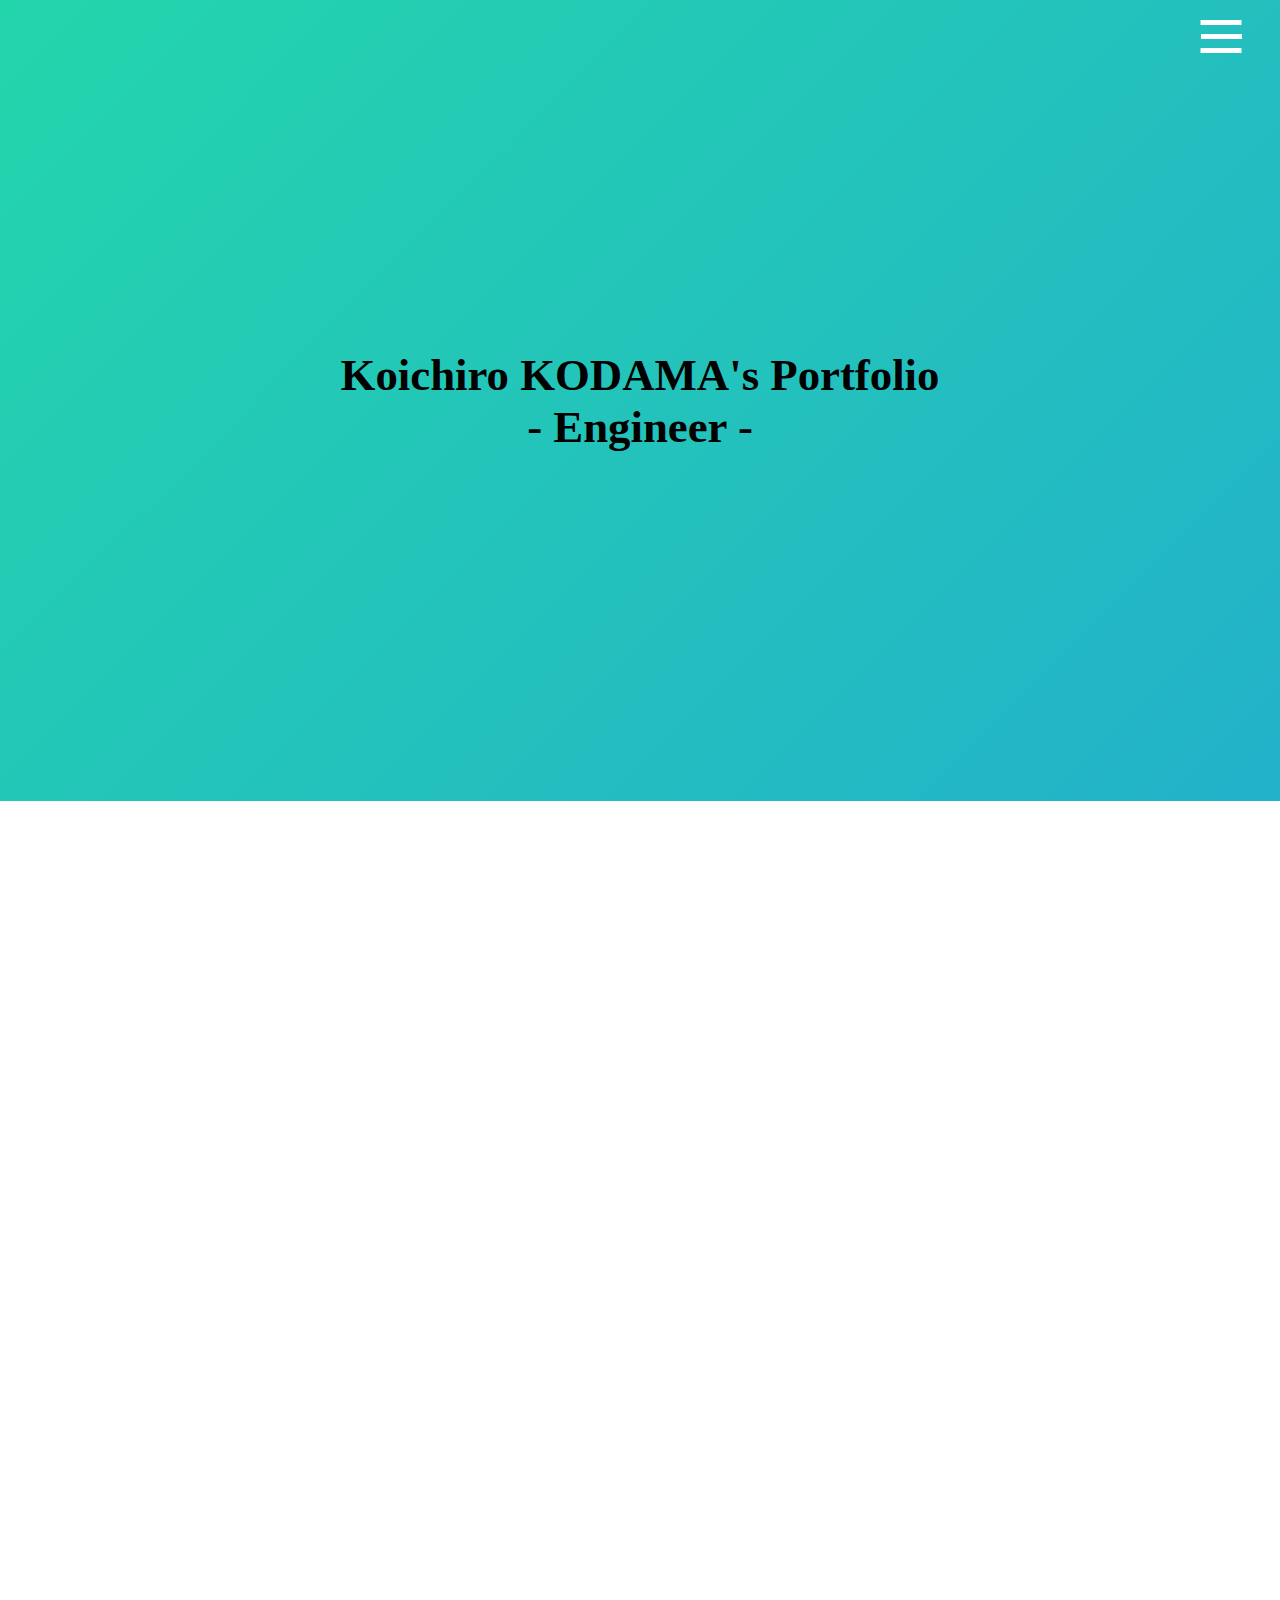
==== index.html @ f8ecda45 "Update index.html" ====
<!DOCTYPE html>
<html lang="ja">
<head>
    <meta charset="utf-8">
    <title>Portfolio</title>
    <meta name="viewport" content="width=device-width, initial-scale=1">
    <link rel="stylesheet" href="css/style.css">
</head>
<body>
    <!-- ドロワーメニュー -->
    <content>
        <input id="bar" class="bar" type="checkbox"/>
        <label class="bar" for="bar">
            <i></i>
        </label>
        <section class="drawer-list">
            <ul>
                <li><a href="#about" class="menu">About Me</a></li>
                <li><a href="#service" class="menu">Service</a></li>
                <li><a href="#works" class="menu">Works</a></li>
                <li><a href="#contact" class="menu">Contact</a></li>
            </ul>
        </section>
    </content>
    <!-- トップ -->
    <div class="top">
        <h1>
            Koichiro KODAMA's Portfolio<br>
            - Engineer -
        </h1>
    </div>
    <!-- 経歴 -->
    <div class="about" id="about">
        <section class="title">
            <i class="fas fa-user"></i> <a class="underline1">ABOUT ME</a>
        </section>
        <section class="me fadein">
            <img src="img/Me.png" alt="私の画像">
        </section>
        <section class="sub_title fadein">
            <p><i class="fab fa-apple"></i> INTRODUCTION</p>
        </section>
        <section class="explation container fadein">
            <p>
                初めまして。<span class="bold">児玉光一朗</span>と申します。<br><br>
                現在フロントエンドを中心に、Webサイト制作を行なっております。<br><br>
                「<span class="red">質</span>」と「<span class="red">スピード</span>」を重視することで、期待以上のものを提供させていただきます。<br><br>
                また、クライアント様に寄り添った<span class="red">丁寧なコミュニケーション</span>を常に心がけ、
                <span class="red">最後まで責任を持って</span>、仕事に取り組ませていただきます。
            </p>
        </section>
        <div class="sub_title fadein">
            <p><i class="fas fa-graduation-cap"></i> EDUCATIONS</p>
        </div>
        <div class="explation container fadein">
            <p>
                1999年：愛知県名古屋市出身<br><br>
                2018年：三重県立桑名工業高等学校を卒業<br><br>
                2019年：産業能率大学情報マネジメント学部現代マネジメント学科入学<br><br>
                現在同大学同学科第三学年在学中<br><br>
                プログラミングスクールTechAcademyの「フロントエンドコース」「Webマーケティングコース」「Webアプリケーションコース」「Wordpressコース」「Pythonコース」を2ヶ月で修了
            </p>
        </div>
    </div>
    <!-- スキル -->
    <div class="skills" id="skills">
        <div class="title">
            <i class="fas fa-cog"></i> <a class="underline2">SKILLS</a>
        </div>
        <div class="skill-session container fadein">
            <div class="skill">
                <img src="img/html.png" alt="html">
                <p>Level: ★★★★★</p>
            </div>
            <div class="skill">
                <img src="img/css.jpg" alt="css">
                <p>Level: ★★★★☆</p>
            </div>
            <div class="skill">
                <img src="img/Javascript.jpg" alt="Javascript">
                <p>Level: ★★★★☆</p>
            </div>
            <div class="skill">
                <img src="img/Wordpress.jpg" alt="Wordpress">
                <p>Level: ★★★★☆</p>
            </div>
            <div class="skill">
                <img src="https://cdn.worldvectorlogo.com/logos/php.svg" alt="PHP">
                <p>Level: ★★★☆☆</p>
            </div>
            <div class="skill">
                <img src="img/MySQL.jpg" alt="MySQL">
                <p>Level: ★★★☆☆</p>
            </div>
        </div>
    </div>
    <!-- サービス -->
    <div class="service-cover" id="service">
        <div class="title">
            <i class="fas fa-globe-americas"></i> <a class="underline3">SERVICE</a>
        </div>
        <div class="services container">
            <div class="service fadein">
                <div class="service-photo"><img src="img/cording.jpg" alt="cording"></div>
                <section class="service_title">コーディング</section>
                <div class="service-explain">
                    <p>
                        LPやコーポレートサイト、ブログなど、 目的に応じた適切なコーディングを行います(レスポンシブ対応可)。
                        また、軽微なコードの修正などにも対応しています。<br><br>
                        【料金目安】<br>
                        コード修正: ¥10,000~/1p<br>
                        LP制作: ¥20,000~/1p<br>
                    </p>
                </div>
            </div>
            <div class="service fadein">
                <div class="service-photo"><img src="img/pencil.jpg" alt="Webdesign"></div>
                <section class="service_title">Webデザイン</section>
                <div class="service-explain">
                    <p>
                        ヒアリングにより、ご要望に沿ったデザインを的確に把握し作成致します。 ユーザーインターフェースを重要視した設計を行い、
                        ご期待を超える提案を提供します。<br><br>
                        【料金目安】<br>
                        LP制作: ¥30,000~/1p<br>
                        コーポレートサイト (10p以下): ¥80,000~<br>
                    </p>
                </div>
            </div>
            <div class="service fadein">
                <div class="service-photo"><img src="img/wordpress..jpg" alt="wordpress"></div>
                <section class="service_title">WordPress</section>
                <div class="service-explain">
                    <p>
                        コーポレートサイトや個人ブログ、およびウェブマガジンなどのWordPressサイトの構築や既存サイトのWordPress移行、コードの修正に対応しております。<br><br>
                        【料金目安】<br>
                        Wordpress移行: ¥100,000~<br>
                        Wordpress制作: ¥200,000~<br>
                    </p>
                </div>
            </div>
        </div>
        <div class="estimate">※正式なお見積もりは、別途ご相談させていただきます。</div>
    </div>
    <!-- 作品 -->
    <div class="works" id="works">
        <div class="title">
            <i class="fab fa-elementor"></i> <a class="underline4">WORKS</a>
        </div>
        <div class="collection container">
            <a href="https://latorll.github.io/main_portfolio/" class="fadein">
                <section class="portfolio">
                    <img src="https://i.gyazo.com/7d1045cc5b7093d572d85fe8ade72440.png" alt="portfolio" />
                    <div class="mask1"></div>
                    <div class="mask2"></div>
                    <div class="caption">
                        <p>【Category】オリジナル作品<br><br>
                            【Title】Koichiro Kodama's Portfolio<br><br>
                            【Skill】HTML / CSS / jQuery<br><br>
                            【Detail】私のことをよく知ってもらうためのサイトです。
                        </p>
                    </div>
                </section>
            </a>
            <a href="https://latorll.github.io/gokurakutei/" class="fadein">
                <section class="portfolio">
                    <img src="https://i.gyazo.com/6a8fddf14fd7e0289e4a46379a72a610.jpg" alt="極楽亭"/>
                    <div class="mask1"></div>
                    <div class="mask2"></div>
                    <div class="caption">
                        <p>【Category】オリジナル作品<br><br>
                            【Title】極楽亭<br><br>
                            【Skill】HTML / CSS / jQuery<br><br>
                            【Detail】京都の旅館です
                        </p>
                    </div>
                </section>
            </a>
        </div>
    </div>
    <!-- お問い合わせ -->
    <div class="contact" id="contact">
        <div class="title">
            <i class="fas fa-mail-bulk"></i> <a class="underline5">CONTACT</a>
        </div>
        <p class="depend">
            ご依頼（ご相談）はメールよりお願い致します
        </p>
        <a href="mailto:latorll7755@icloud.com" class="mail"><i class="fas fa-envelope"></i></a>
        <footer>
            <small>Copyright &copy; 2021 Koichiro Kodama's Protfolio All Rights Reserved.</small>
        </footer>
    </div>
    <script src="https://code.jquery.com/jquery-3.3.1.min.js"></script>
    <script defer src="https://use.fontawesome.com/releases/v5.7.2/js/all.js"></script>
    <script src="js/main.js"></script>
</body>
</html>
---- css/style.css ----
* {
  margin: 0;
  -webkit-box-sizing: border-box;
  box-sizing: border-box;
  font-family: "Times New Roman", "YuMincho", "Hiragino Mincho ProN", "Yu Mincho", "MS PMincho", serif;
  color: #fff;
}

img {
  width: 100%;
}

.title {
  font-size: 2.3rem;
  padding-top: 55px;
  padding-bottom: 9px;
}

.title a {
  position: relative;
  display: inline-block;
  text-decoration: none;
}

.title a:after {
  position: absolute;
  bottom: 0px;
  left: 0;
  content: '';
  width: 100%;
  height: 2px;
  background: #000;
  -webkit-transform: scale(0, 1);
  transform: scale(0, 1);
  -webkit-transform-origin: center top;
  transform-origin: center top;
  -webkit-transition: -webkit-transform .3s;
  transition: -webkit-transform .3s;
  transition: transform .3s;
  transition: transform .3s, -webkit-transform .3s;
}

.title a:hover::after {
  -webkit-transform: scale(1, 1);
  transform: scale(1, 1);
}

.fadein {
  opacity: 0;
  -webkit-transition-duration: 1000ms;
  transition-duration: 1000ms;
  -webkit-transition-property: opacity, -webkit-transform;
  transition-property: opacity, -webkit-transform;
  transition-property: opacity, transform;
  transition-property: opacity, transform, -webkit-transform;
  -webkit-transform: translate(0, 50px);
  transform: translate(0, 50px);
}

.scroll-in {
  opacity: 1;
  -webkit-transform: translate(0, 0);
  transform: translate(0, 0);
}

.blur {
  -webkit-filter: blur(7px);
  filter: blur(7px);
}

.drawer-list {
  position: fixed;
  right: 0;
  top: 0;
  height: 100vh;
  width: 100%;
  -webkit-transform: translate(100%);
          transform: translate(100%);
  z-index: 3;
  display: -webkit-box;
  display: -ms-flexbox;
  display: flex;
  -webkit-box-pack: center;
      -ms-flex-pack: center;
          justify-content: center;
  -webkit-box-align: center;
      -ms-flex-align: center;
          align-items: center;
}

.drawer-list li {
  list-style: none;
  white-space: nowrap;
  -webkit-transform: translatex(100vw);
          transform: translatex(100vw);
}

.drawer-list li a {
  text-decoration: none;
  color: #fff;
  text-align: center;
  width: 223px;
  margin-left: auto;
  margin-right: auto;
  display: block;
  padding: 2rem;
  font-size: 2.7rem;
  position: relative;
}

.drawer-list li a:after {
  position: absolute;
  bottom: 29px;
  left: 19px;
  content: '';
  width: 100%;
  height: 2px;
  background: #000;
  -webkit-transform: scale(0, 2.5);
  transform: scale(0, 2.5);
  -webkit-transition: -webkit-transform 0.3s;
  transition: -webkit-transform 0.3s;
  transition: transform 0.3s;
  transition: transform 0.3s, -webkit-transform 0.3s;
}

.menu:hover::after {
  -webkit-transform: scale(0.9, 1.48);
  transform: scale(0.9, 1.48);
}

input.bar {
  display: none;
}

input.bar:checked ~ .drawer-list {
  -webkit-transform: translatex(0);
  transform: translatex(0);
}

input.bar:checked ~ .drawer-list li {
  -webkit-transform: translatex(0);
  transform: translatex(0);
}

input.bar:checked ~ .drawer-list li:nth-child(1) {
  -webkit-transition: -webkit-transform 1s 0.08s cubic-bezier(0.29, 1.4, 0.44, 0.96);
  transition: -webkit-transform 1s 0.08s cubic-bezier(0.29, 1.4, 0.44, 0.96);
  transition: transform 1s 0.08s cubic-bezier(0.29, 1.4, 0.44, 0.96);
  transition: transform 1s 0.08s cubic-bezier(0.29, 1.4, 0.44, 0.96), -webkit-transform 1s 0.08s cubic-bezier(0.29, 1.4, 0.44, 0.96);
}

input.bar:checked ~ .drawer-list li:nth-child(2) {
  -webkit-transition: -webkit-transform 1s 0.16s cubic-bezier(0.29, 1.4, 0.44, 0.96);
  transition: -webkit-transform 1s 0.16s cubic-bezier(0.29, 1.4, 0.44, 0.96);
  transition: transform 1s 0.16s cubic-bezier(0.29, 1.4, 0.44, 0.96);
  transition: transform 1s 0.16s cubic-bezier(0.29, 1.4, 0.44, 0.96), -webkit-transform 1s 0.16s cubic-bezier(0.29, 1.4, 0.44, 0.96);
}

input.bar:checked ~ .drawer-list li:nth-child(3) {
  -webkit-transition: -webkit-transform 1s 0.24s cubic-bezier(0.29, 1.4, 0.44, 0.96);
  transition: -webkit-transform 1s 0.24s cubic-bezier(0.29, 1.4, 0.44, 0.96);
  transition: transform 1s 0.24s cubic-bezier(0.29, 1.4, 0.44, 0.96);
  transition: transform 1s 0.24s cubic-bezier(0.29, 1.4, 0.44, 0.96), -webkit-transform 1s 0.24s cubic-bezier(0.29, 1.4, 0.44, 0.96);
}

input.bar:checked ~ .drawer-list li:nth-child(4) {
  -webkit-transition: -webkit-transform 1s 0.32s cubic-bezier(0.29, 1.4, 0.44, 0.96);
  transition: -webkit-transform 1s 0.32s cubic-bezier(0.29, 1.4, 0.44, 0.96);
  transition: transform 1s 0.32s cubic-bezier(0.29, 1.4, 0.44, 0.96);
  transition: transform 1s 0.32s cubic-bezier(0.29, 1.4, 0.44, 0.96), -webkit-transform 1s 0.32s cubic-bezier(0.29, 1.4, 0.44, 0.96);
}

input.bar:checked ~ label > i {
  background-color: transparent;
}

input.bar:checked ~ label > i:before {
  -webkit-transform: translate(-50%, -50%) rotate(45deg);
  transform: translate(-50%, -50%) rotate(45deg);
}

input.bar:checked ~ label > i:after {
  -webkit-transform: translate(-50%, -50%) rotate(-45deg);
  transform: translate(-50%, -50%) rotate(-45deg);
}

label.bar {
  z-index: 4;
  position: relative;
  display: block;
  height: 28.3px;
  width: 41px;
  position: fixed;
  top: 20px;
  right: 3%;
}

label.bar:hover {
  cursor: pointer;
  opacity: 0.5;
}

label.bar i {
  position: absolute;
  width: 100%;
  top: 50%;
  height: 5px;
  background-color: #fff;
}

label.bar i:before {
  position: absolute;
  top: 0;
  width: 100%;
  height: 5px;
  left: 50%;
  background-color: #fff;
  content: "";
  -webkit-transition: -webkit-transform 0.35s;
  transition: -webkit-transform 0.35s;
  transition: transform 0.35s;
  transition: transform 0.35s, -webkit-transform 0.35s;
  -webkit-transform: translate(-50%, -14px);
  transform: translate(-50%, -14px);
}

label.bar i:after {
  position: absolute;
  width: 100%;
  height: 5px;
  left: 50%;
  background-color: #fff;
  content: "";
  -webkit-transition: -webkit-transform 0.35s;
  transition: -webkit-transform 0.35s;
  transition: transform 0.35s;
  transition: transform 0.35s, -webkit-transform 0.35s;
  -webkit-transform: translate(-50%, 14px);
  transform: translate(-50%, 14px);
}

.about {
  text-align: center;
  background-image: url(https://imatabi.jp/wp-content/uploads/2018/08/hosei.jpg);
  background-size: cover;
  padding-bottom: 85px;
}

.about .me {
  width: 23%;
  margin-right: 38.5%;
  margin-left: 38.5%;
  margin-top: 24px;
}

.about img {
  border-radius: 50%;
}

.about .sub_title {
  font-size: 22px;
  padding-top: 29px;
  margin-bottom: 15px;
}

.about .explation {
  width: 80%;
  margin: 0 auto;
  background-color: rgba(0, 0, 0, 0.5);
  border-radius: 10px;
  padding-top: 20px;
  padding-bottom: 20px;
  font-size: 1.26rem;
}

.about .explation p {
  width: 90%;
  opacity: 1;
  margin: 0 auto;
}

.about .explation p .bold {
  font-weight: bold;
}

.about .explation p .red {
  color: red;
}

.top {
  height: 801px;
  display: -webkit-box;
  display: -ms-flexbox;
  display: flex;
  -webkit-box-pack: center;
      -ms-flex-pack: center;
          justify-content: center;
  -webkit-box-align: center;
      -ms-flex-align: center;
          align-items: center;
  text-align: center;
  background: linear-gradient(-45deg, #ee7752, #e73c7e, #23a6d5, #23d5ab);
  background-size: 400% 400%;
  -webkit-animation: gradient 11s ease infinite;
  animation: gradient 11s ease infinite;
}

.top h1 {
  font-size: 3.5vw;
  font-family: "Hiragino Mincho ProN", serif;
  color: #000;
}

@-webkit-keyframes gradient {
  0% {
    background-position: 0% 50%;
  }
  50% {
    background-position: 100% 50%;
  }
  100% {
    background-position: 0% 50%;
  }
}

@keyframes gradient {
  0% {
    background-position: 0% 50%;
  }
  50% {
    background-position: 100% 50%;
  }
  100% {
    background-position: 0% 50%;
  }
}

.works {
  text-align: center;
  background-image: url(https://i.gzn.jp/img/2015/07/16/smartphone-distract/00_m.jpg);
  background-size: cover;
  padding-bottom: 52px;
  color: #fff;
}

.works .collection {
  margin-top: 80px;
  margin-left: auto;
  margin-right: auto;
  width: 66%;
}

@media print, screen and (min-width: 768px) {
  .works .collection {
    display: -webkit-box;
    display: -ms-flexbox;
    display: flex;
    -webkit-box-pack: justify;
    -ms-flex-pack: justify;
    justify-content: space-between;
    width: 85%;
  }
}

.works .collection a {
  display: block;
  width: 100%;
}

.works .collection a + a {
  margin-top: 52px;
}

@media print, screen and (min-width: 768px) {
  .works .collection a {
    width: 45%;
  }
  .works .collection a + a {
    margin-top: 0;
  }
}

.works .collection a .portfolio {
  overflow: hidden;
  position: relative;
}

.works .collection a .portfolio .image img {
  height: 30%;
}

.works .collection a .portfolio:hover .caption {
  display: -webkit-box;
  display: -ms-flexbox;
  display: flex;
  -webkit-box-pack: center;
  -ms-flex-pack: center;
  justify-content: center;
  -webkit-box-align: center;
  -ms-flex-align: center;
  align-items: center;
  visibility: visible;
}

.works .collection a .portfolio:hover .caption p {
  opacity: 1;
}

.works .collection a .portfolio:hover .mask1, .works .collection a .portfolio:hover .mask2 {
  width: 50%;
  height: 98.5%;
  position: absolute;
  top: 0;
  background-color: rgba(0, 0, 0, 0.5);
  -webkit-transition: all 0.4s ease;
  transition: all 0.4s ease;
}

.works .collection a .portfolio:hover .mask1 {
  left: 0px;
}

.works .collection a .portfolio:hover .mask2 {
  right: 0px;
}

.works .collection a .portfolio .mask1 {
  left: -50%;
}

.works .collection a .portfolio .mask2 {
  right: -50%;
}

.works .collection a .portfolio .caption {
  width: 100%;
  height: 100%;
  visibility: hidden;
  position: absolute;
  top: 0;
  left: 0;
  -webkit-transition: all 0.4s step-end;
  transition: all 0.4s step-end;
  font-size: 2.2vw;
}

@media print, screen and (min-width: 768px) {
  .works .collection a .portfolio .caption {
    font-size: 117%;
  }
}

.works .collection a .portfolio .caption p {
  color: #fff;
  opacity: 0;
}

.skills {
  text-align: center;
  padding-bottom: 99px;
  background-image: url(https://cdn-ak.f.st-hatena.com/images/fotolife/p/pcads_media/20210204/20210204114809.jpg);
  background-size: cover;
  color: #fff;
}

.skills .margin {
  width: 70px;
}

@media print, screen and (min-width: 768px) {
  .skills .margin {
    width: 200px;
  }
}

.skills .skill-session {
  display: -webkit-box;
  display: -ms-flexbox;
  display: flex;
  padding-top: 25px;
  font-size: 18px;
}

.skills .skill-session .skill-list {
  background-color: rgba(0, 0, 0, 0.5);
  padding-top: 52px;
  padding-bottom: 15px;
  border-radius: 15px;
  -webkit-box-flex: 1;
  -ms-flex: 1;
  flex: 1;
}

.skills .skill-session .skill-list .inner {
  display: -webkit-box;
  display: -ms-flexbox;
  display: flex;
  -ms-flex-wrap: wrap;
  flex-wrap: wrap;
  width: 71%;
  margin-left: auto;
  margin-right: auto;
}

@media print, screen and (min-width: 768px) {
  .skills .skill-session .skill-list .inner {
    width: 81%;
  }
}

.skills .skill-session .skill-list .inner .skill {
  margin-bottom: 25px;
  width: 38%;
}

.skills .skill-session .skill-list .inner .skill + .skill {
  margin-left: 24%;
}

.skills .skill-session .skill-list .inner .skill:nth-child(3) {
  margin-left: 0;
}

.skills .skill-session .skill-list .inner .skill:nth-child(5) {
  margin-left: 0;
}

@media print, screen and (min-width: 768px) {
  .skills .skill-session .skill-list .inner .skill {
    width: 24%;
  }
  .skills .skill-session .skill-list .inner .skill + .skill {
    margin-left: 14%;
  }
  .skills .skill-session .skill-list .inner .skill:nth-child(4) {
    margin-left: 0;
  }
}

.skills .skill-session .skill-list .inner .skill p {
  text-align: center;
}

.skills .skill-session .skill-list .inner .skill img {
  margin-bottom: 10px;
}

.skills .skill-session .skill-list .inner .skill img:hover {
  -webkit-box-shadow: 10px 10px 10px rgba(0, 0, 0, 0.5);
  box-shadow: 10px 10px 10px rgba(0, 0, 0, 0.5);
  -webkit-transform: translateY(-5px);
  transform: translateY(-5px);
  -webkit-transition-duration: 0.5s;
  transition-duration: 0.5s;
}

.service-cover {
  background-image: url(https://next.rikunabi.com/journal/wp-content/uploads/2018/03/20160302041704-2.jpg);
  background-size: cover;
  text-align: center;
  padding-bottom: 45px;
  color: #fff;
}

.service-cover .services {
  width: 90%;
  margin: 0 auto;
  margin-top: 15px;
}

@media print, screen and (min-width: 768px) {
  .service-cover .services {
    display: -webkit-box;
    display: -ms-flexbox;
    display: flex;
    -webkit-box-pack: justify;
    -ms-flex-pack: justify;
    justify-content: space-between;
  }
}

.service-cover .services .service {
  margin-bottom: 33px;
}

.service-cover .services .service:nth-child(3) .service-explain {
  position: relative;
  top: 9.7px;
}

@media print, screen and (min-width: 768px) {
  .service-cover .services .service {
    margin-bottom: 0;
    width: 33%;
  }
}

.service-cover .services .service .service-photo {
  margin: 0 auto;
  width: 32%;
}

@media print, screen and (min-width: 768px) {
  .service-cover .services .service .service-photo {
    width: 52%;
  }
}

.service-cover .services .service .service-photo img {
  border-radius: 50%;
}

.service-cover .services .service .service_title {
  margin-top: 24px;
  margin-bottom: 8px;
  font-size: 1.6rem;
}

.service-cover .service-explain {
  background-color: rgba(0, 0, 0, 0.5);
  border-radius: 10px;
  padding-top: 20px;
  padding-bottom: 20px;
  font-size: 18px;
}

.service-cover .service-explain p {
  margin: 0 auto;
  width: 95%;
}

.service-cover .estimate {
  padding-top: 45px;
  font-size: 18px;
}

.contact {
  background-image: url(https://www.knt.co.jp/holiday/images/zekkei_nature_mv.jpg);
  background-size: cover;
  text-align: center;
  color: #000;
}

.contact .depend {
  font-size: 20px;
}

.contact .mail {
  display: inline-block;
  font-size: 35px;
  padding: 5px 11px 5px 11px;
  border-radius: 2px;
  -webkit-transition: all .3s ease;
  transition: all .3s ease;
}

.contact .mail:hover {
  background-color: #e94408;
}

.contact footer {
  margin-top: 75px;
  text-align: center;
  padding: 15px;
}

.contact footer .copyright {
  color: #000;
}
/*# sourceMappingURL=style.css.map */
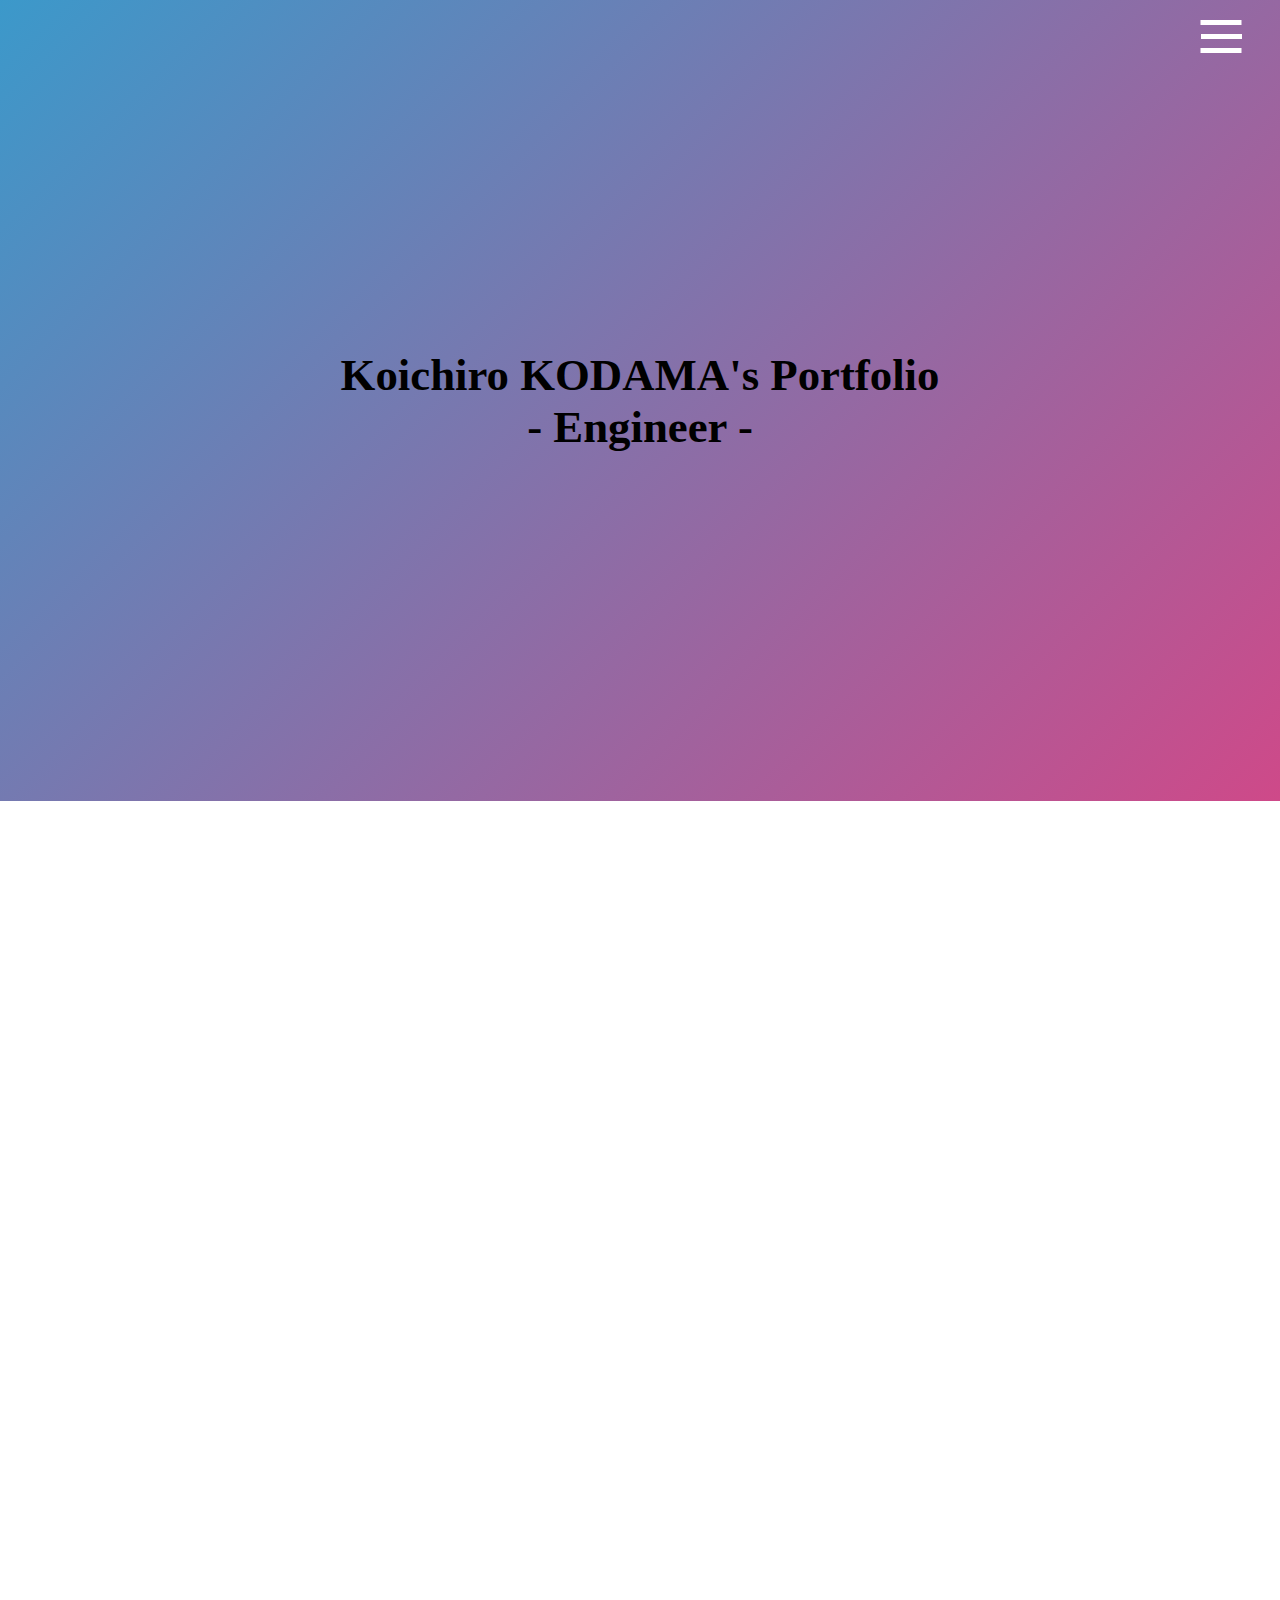
==== commit 6fe4020d: "Update index.html" ====
--- a/index.html
+++ b/index.html
@@ -149,7 +149,7 @@
         <div class="collection container">
             <a href="https://latorll.github.io/main_portfolio/" class="fadein">
                 <section class="portfolio">
-                    <img src="https://i.gyazo.com/7d1045cc5b7093d572d85fe8ade72440.png" alt="portfolio" />
+                    <img src="img/main_Portfolio.jpg" alt="Koichiro Kodama's Portfolio">
                     <div class="mask1"></div>
                     <div class="mask2"></div>
                     <div class="caption">
--- a/css/style.css
+++ b/css/style.css
@@ -2,12 +2,27 @@
   margin: 0;
   -webkit-box-sizing: border-box;
   box-sizing: border-box;
-  font-family: "Times New Roman", "YuMincho", "Hiragino Mincho ProN", "Yu Mincho", "MS PMincho", serif;
   color: #fff;
 }
 
+body {
+  font-family: 'Hiragino Mincho Pro',serif;
+}
+
 img {
   width: 100%;
+}
+
+.container {
+  margin-left: auto;
+  margin-right: auto;
+  width: 91%;
+}
+
+@media print, screen and (min-width: 768px) {
+  .container {
+    width: 75%;
+  }
 }
 
 .title {
@@ -22,7 +37,7 @@
   text-decoration: none;
 }
 
-.title a:after {
+.title a::after {
   position: absolute;
   bottom: 0px;
   left: 0;
@@ -45,6 +60,41 @@
   transform: scale(1, 1);
 }
 
+.title {
+  font-size: 2.3rem;
+  padding-top: 55px;
+  padding-bottom: 9px;
+}
+
+.title a {
+  position: relative;
+  display: inline-block;
+  text-decoration: none;
+}
+
+.title a::after {
+  position: absolute;
+  bottom: 0px;
+  left: 0;
+  content: '';
+  width: 100%;
+  height: 2px;
+  background: #000;
+  -webkit-transform: scale(0, 1);
+  transform: scale(0, 1);
+  -webkit-transform-origin: center top;
+  transform-origin: center top;
+  -webkit-transition: -webkit-transform .3s;
+  transition: -webkit-transform .3s;
+  transition: transform .3s;
+  transition: transform .3s, -webkit-transform .3s;
+}
+
+.title a:hover::after {
+  -webkit-transform: scale(1, 1);
+  transform: scale(1, 1);
+}
+
 .fadein {
   opacity: 0;
   -webkit-transition-duration: 1000ms;
@@ -65,7 +115,7 @@
 
 .blur {
   -webkit-filter: blur(7px);
-  filter: blur(7px);
+          filter: blur(7px);
 }
 
 .drawer-list {
@@ -75,8 +125,448 @@
   height: 100vh;
   width: 100%;
   -webkit-transform: translate(100%);
-          transform: translate(100%);
+  transform: translate(100%);
   z-index: 3;
+  display: -webkit-box;
+  display: -ms-flexbox;
+  display: flex;
+  -webkit-box-pack: center;
+  -ms-flex-pack: center;
+  justify-content: center;
+  -webkit-box-align: center;
+  -ms-flex-align: center;
+  align-items: center;
+}
+
+.drawer-list li {
+  list-style: none;
+  white-space: nowrap;
+  -webkit-transform: translatex(100vw);
+  transform: translatex(100vw);
+}
+
+.drawer-list li a {
+  text-decoration: none;
+  color: #fff;
+  text-align: center;
+  width: 223px;
+  margin-left: auto;
+  margin-right: auto;
+  display: block;
+  padding: 2rem;
+  font-size: 2.7rem;
+  position: relative;
+}
+
+.drawer-list li a::after {
+  position: absolute;
+  bottom: 29px;
+  left: 19px;
+  content: '';
+  width: 100%;
+  height: 2px;
+  background: #000;
+  -webkit-transform: scale(0, 2.5);
+  transform: scale(0, 2.5);
+  -webkit-transition: -webkit-transform 0.3s;
+  transition: -webkit-transform 0.3s;
+  transition: transform 0.3s;
+  transition: transform 0.3s, -webkit-transform 0.3s;
+}
+
+.menu:hover::after {
+  -webkit-transform: scale(0.9, 1.48);
+  transform: scale(0.9, 1.48);
+}
+
+input.bar {
+  display: none;
+}
+
+input.bar:checked ~ .drawer-list {
+  -webkit-transform: translatex(0);
+  transform: translatex(0);
+}
+
+input.bar:checked ~ .drawer-list li {
+  -webkit-transform: translatex(0);
+  transform: translatex(0);
+}
+
+input.bar:checked ~ .drawer-list li:nth-child(1) {
+  -webkit-transition: -webkit-transform 1s 0.08s cubic-bezier(0.29, 1.4, 0.44, 0.96);
+  transition: -webkit-transform 1s 0.08s cubic-bezier(0.29, 1.4, 0.44, 0.96);
+  transition: transform 1s 0.08s cubic-bezier(0.29, 1.4, 0.44, 0.96);
+  transition: transform 1s 0.08s cubic-bezier(0.29, 1.4, 0.44, 0.96), -webkit-transform 1s 0.08s cubic-bezier(0.29, 1.4, 0.44, 0.96);
+}
+
+input.bar:checked ~ .drawer-list li:nth-child(2) {
+  -webkit-transition: -webkit-transform 1s 0.16s cubic-bezier(0.29, 1.4, 0.44, 0.96);
+  transition: -webkit-transform 1s 0.16s cubic-bezier(0.29, 1.4, 0.44, 0.96);
+  transition: transform 1s 0.16s cubic-bezier(0.29, 1.4, 0.44, 0.96);
+  transition: transform 1s 0.16s cubic-bezier(0.29, 1.4, 0.44, 0.96), -webkit-transform 1s 0.16s cubic-bezier(0.29, 1.4, 0.44, 0.96);
+}
+
+input.bar:checked ~ .drawer-list li:nth-child(3) {
+  -webkit-transition: -webkit-transform 1s 0.24s cubic-bezier(0.29, 1.4, 0.44, 0.96);
+  transition: -webkit-transform 1s 0.24s cubic-bezier(0.29, 1.4, 0.44, 0.96);
+  transition: transform 1s 0.24s cubic-bezier(0.29, 1.4, 0.44, 0.96);
+  transition: transform 1s 0.24s cubic-bezier(0.29, 1.4, 0.44, 0.96), -webkit-transform 1s 0.24s cubic-bezier(0.29, 1.4, 0.44, 0.96);
+}
+
+input.bar:checked ~ .drawer-list li:nth-child(4) {
+  -webkit-transition: -webkit-transform 1s 0.32s cubic-bezier(0.29, 1.4, 0.44, 0.96);
+  transition: -webkit-transform 1s 0.32s cubic-bezier(0.29, 1.4, 0.44, 0.96);
+  transition: transform 1s 0.32s cubic-bezier(0.29, 1.4, 0.44, 0.96);
+  transition: transform 1s 0.32s cubic-bezier(0.29, 1.4, 0.44, 0.96), -webkit-transform 1s 0.32s cubic-bezier(0.29, 1.4, 0.44, 0.96);
+}
+
+input.bar:checked ~ label > i {
+  background-color: transparent;
+}
+
+input.bar:checked ~ label > i::before {
+  -webkit-transform: translate(-50%, -50%) rotate(45deg);
+          transform: translate(-50%, -50%) rotate(45deg);
+}
+
+input.bar:checked ~ label > i::after {
+  -webkit-transform: translate(-50%, -50%) rotate(-45deg);
+          transform: translate(-50%, -50%) rotate(-45deg);
+}
+
+label.bar {
+  z-index: 4;
+  position: relative;
+  display: block;
+  height: 28.3px;
+  width: 41px;
+  position: fixed;
+  top: 20px;
+  right: 3%;
+}
+
+label.bar:hover {
+  cursor: pointer;
+  opacity: 0.5;
+}
+
+label.bar i {
+  position: absolute;
+  width: 100%;
+  top: 50%;
+  height: 5px;
+  background-color: #fff;
+}
+
+label.bar i::before, label.bar i::after {
+  position: absolute;
+  width: 100%;
+  height: 5px;
+  left: 50%;
+  background-color: #fff;
+  content: "";
+  -webkit-transition: -webkit-transform 0.35s;
+  transition: -webkit-transform 0.35s;
+  transition: transform 0.35s;
+  transition: transform 0.35s, -webkit-transform 0.35s;
+}
+
+label.bar i::before {
+  top: 0;
+  -webkit-transform: translate(-50%, -14px);
+          transform: translate(-50%, -14px);
+}
+
+label.bar i::after {
+  -webkit-transform: translate(-50%, 14px);
+          transform: translate(-50%, 14px);
+}
+
+.top {
+  height: 801px;
+  display: -webkit-box;
+  display: -ms-flexbox;
+  display: flex;
+  -webkit-box-pack: center;
+  -ms-flex-pack: center;
+  justify-content: center;
+  -webkit-box-align: center;
+  -ms-flex-align: center;
+  align-items: center;
+  text-align: center;
+  background: linear-gradient(-45deg, #ee7752, #e73c7e, #23a6d5, #23d5ab);
+  background-size: 400% 400%;
+  -webkit-animation: gradient 11s ease infinite;
+  animation: gradient 11s ease infinite;
+}
+
+.top h1 {
+  font-size: 3.5vw;
+  color: #000;
+}
+
+@-webkit-keyframes gradient {
+  0% {
+    background-position: 0% 50%;
+  }
+  50% {
+    background-position: 100% 50%;
+  }
+  100% {
+    background-position: 0% 50%;
+  }
+}
+
+@keyframes gradient {
+  0% {
+    background-position: 0% 50%;
+  }
+  50% {
+    background-position: 100% 50%;
+  }
+  100% {
+    background-position: 0% 50%;
+  }
+}
+
+.about {
+  text-align: center;
+  background-image: url(https://imatabi.jp/wp-content/uploads/2018/08/hosei.jpg);
+  background-size: cover;
+  padding-bottom: 85px;
+}
+
+.about .me {
+  width: 255px;
+  margin-left: auto;
+  margin-right: auto;
+  margin-top: 24px;
+}
+
+.about img {
+  border-radius: 50%;
+}
+
+.about .sub_title {
+  font-size: 22px;
+  padding-top: 29px;
+  margin-bottom: 15px;
+}
+
+.about .explation {
+  background-color: rgba(0, 0, 0, 0.5);
+  border-radius: 10px;
+  padding-top: 20px;
+  padding-bottom: 20px;
+  font-size: 1.26rem;
+}
+
+.about .explation p {
+  width: 90%;
+  opacity: 1;
+  margin: 0 auto;
+}
+
+.about .explation p .bold {
+  font-weight: bold;
+}
+
+.about .explation p .red {
+  color: red;
+}
+
+.skills {
+  text-align: center;
+  padding-bottom: 99px;
+  background-image: url(https://cdn-ak.f.st-hatena.com/images/fotolife/p/pcads_media/20210204/20210204114809.jpg);
+  background-size: cover;
+  color: #fff;
+}
+
+.skills .skill-session {
+  font-size: 18px;
+  background-color: rgba(0, 0, 0, 0.5);
+  border-radius: 15px;
+  padding-top: 52px;
+  padding-bottom: 24px;
+}
+
+@media print, screen and (min-width: 544px) {
+  .skills .skill-session {
+    display: -webkit-box;
+    display: -ms-flexbox;
+    display: flex;
+    -ms-flex-wrap: wrap;
+        flex-wrap: wrap;
+  }
+}
+
+.skills .skill {
+  margin-bottom: 29px;
+  width: 61%;
+  margin-left: auto;
+  margin-right: auto;
+}
+
+@media print, screen and (min-width: 544px) {
+  .skills .skill {
+    width: 33%;
+    margin-right: 11%;
+  }
+  .skills .skill:nth-child(odd) {
+    margin-left: 11.5%;
+  }
+}
+
+@media print, screen and (min-width: 768px) {
+  .skills .skill {
+    width: 21%;
+    margin: 0;
+    margin-bottom: 24px;
+    margin-right: 8%;
+  }
+  .skills .skill:nth-child(odd) {
+    margin-left: 0;
+  }
+  .skills .skill:first-child, .skills .skill:nth-child(4) {
+    margin-left: 10%;
+  }
+}
+
+.skills img {
+  width: 100%;
+  margin-bottom: 10px;
+}
+
+.skills img:hover {
+  -webkit-box-shadow: 10px 10px 10px rgba(0, 0, 0, 0.5);
+          box-shadow: 10px 10px 10px rgba(0, 0, 0, 0.5);
+  -webkit-transform: translateY(-5px);
+          transform: translateY(-5px);
+  -webkit-transition-duration: 0.5s;
+          transition-duration: 0.5s;
+}
+
+.service-cover {
+  background-image: url(https://next.rikunabi.com/journal/wp-content/uploads/2018/03/20160302041704-2.jpg);
+  background-size: cover;
+  text-align: center;
+  padding-bottom: 45px;
+  color: #fff;
+}
+
+.service-cover .services {
+  margin-top: 15px;
+}
+
+@media print, screen and (min-width: 768px) {
+  .service-cover .services {
+    display: -webkit-box;
+    display: -ms-flexbox;
+    display: flex;
+    -webkit-box-pack: justify;
+        -ms-flex-pack: justify;
+            justify-content: space-between;
+  }
+}
+
+.service-cover .service {
+  margin-bottom: 33px;
+}
+
+@media print, screen and (min-width: 768px) {
+  .service-cover .service {
+    width: 33%;
+  }
+}
+
+.service-cover .service-photo {
+  margin: 0 auto;
+  width: 201px;
+}
+
+.service-cover .service-photo img {
+  border-radius: 50%;
+}
+
+.service-cover .service_title {
+  margin-top: 24px;
+  margin-bottom: 8px;
+  font-size: 1.6rem;
+}
+
+.service-cover .service-explain {
+  background-color: rgba(0, 0, 0, 0.5);
+  border-radius: 10px;
+  padding-top: 20px;
+  padding-bottom: 20px;
+  font-size: 18px;
+}
+
+.service-cover .service-explain p {
+  margin: 0 auto;
+  width: 95%;
+}
+
+.service-cover .estimate {
+  padding-top: 45px;
+  font-size: 18px;
+}
+
+.works {
+  text-align: center;
+  background-image: url(https://i.gzn.jp/img/2015/07/16/smartphone-distract/00_m.jpg);
+  background-size: cover;
+  padding-bottom: 52px;
+  color: #fff;
+}
+
+.works .collection {
+  margin-top: 80px;
+}
+
+@media print, screen and (min-width: 768px) {
+  .works .collection {
+    display: -webkit-box;
+    display: -ms-flexbox;
+    display: flex;
+    -webkit-box-pack: justify;
+        -ms-flex-pack: justify;
+            justify-content: space-between;
+  }
+}
+
+.works .collection a {
+  width: 45%;
+  margin-bottom: 33px;
+}
+
+.works .portfolio {
+  overflow: hidden;
+  position: relative;
+  margin-top: 52px;
+}
+
+.works .portfolio:hover .mask1, .works .portfolio:hover .mask2 {
+  width: 50%;
+  height: 97.5%;
+  position: absolute;
+  top: 0;
+  background-color: rgba(0, 0, 0, 0.5);
+  -webkit-transition: all 0.4s ease;
+  transition: all 0.4s ease;
+}
+
+.works .portfolio:hover .mask1 {
+  left: 0px;
+}
+
+.works .portfolio:hover .mask2 {
+  right: 0px;
+}
+
+.works .portfolio:hover .caption {
   display: -webkit-box;
   display: -ms-flexbox;
   display: flex;
@@ -86,354 +576,22 @@
   -webkit-box-align: center;
       -ms-flex-align: center;
           align-items: center;
-}
-
-.drawer-list li {
-  list-style: none;
-  white-space: nowrap;
-  -webkit-transform: translatex(100vw);
-          transform: translatex(100vw);
-}
-
-.drawer-list li a {
-  text-decoration: none;
-  color: #fff;
-  text-align: center;
-  width: 223px;
-  margin-left: auto;
-  margin-right: auto;
-  display: block;
-  padding: 2rem;
-  font-size: 2.7rem;
-  position: relative;
-}
-
-.drawer-list li a:after {
-  position: absolute;
-  bottom: 29px;
-  left: 19px;
-  content: '';
-  width: 100%;
-  height: 2px;
-  background: #000;
-  -webkit-transform: scale(0, 2.5);
-  transform: scale(0, 2.5);
-  -webkit-transition: -webkit-transform 0.3s;
-  transition: -webkit-transform 0.3s;
-  transition: transform 0.3s;
-  transition: transform 0.3s, -webkit-transform 0.3s;
-}
-
-.menu:hover::after {
-  -webkit-transform: scale(0.9, 1.48);
-  transform: scale(0.9, 1.48);
-}
-
-input.bar {
-  display: none;
-}
-
-input.bar:checked ~ .drawer-list {
-  -webkit-transform: translatex(0);
-  transform: translatex(0);
-}
-
-input.bar:checked ~ .drawer-list li {
-  -webkit-transform: translatex(0);
-  transform: translatex(0);
-}
-
-input.bar:checked ~ .drawer-list li:nth-child(1) {
-  -webkit-transition: -webkit-transform 1s 0.08s cubic-bezier(0.29, 1.4, 0.44, 0.96);
-  transition: -webkit-transform 1s 0.08s cubic-bezier(0.29, 1.4, 0.44, 0.96);
-  transition: transform 1s 0.08s cubic-bezier(0.29, 1.4, 0.44, 0.96);
-  transition: transform 1s 0.08s cubic-bezier(0.29, 1.4, 0.44, 0.96), -webkit-transform 1s 0.08s cubic-bezier(0.29, 1.4, 0.44, 0.96);
-}
-
-input.bar:checked ~ .drawer-list li:nth-child(2) {
-  -webkit-transition: -webkit-transform 1s 0.16s cubic-bezier(0.29, 1.4, 0.44, 0.96);
-  transition: -webkit-transform 1s 0.16s cubic-bezier(0.29, 1.4, 0.44, 0.96);
-  transition: transform 1s 0.16s cubic-bezier(0.29, 1.4, 0.44, 0.96);
-  transition: transform 1s 0.16s cubic-bezier(0.29, 1.4, 0.44, 0.96), -webkit-transform 1s 0.16s cubic-bezier(0.29, 1.4, 0.44, 0.96);
-}
-
-input.bar:checked ~ .drawer-list li:nth-child(3) {
-  -webkit-transition: -webkit-transform 1s 0.24s cubic-bezier(0.29, 1.4, 0.44, 0.96);
-  transition: -webkit-transform 1s 0.24s cubic-bezier(0.29, 1.4, 0.44, 0.96);
-  transition: transform 1s 0.24s cubic-bezier(0.29, 1.4, 0.44, 0.96);
-  transition: transform 1s 0.24s cubic-bezier(0.29, 1.4, 0.44, 0.96), -webkit-transform 1s 0.24s cubic-bezier(0.29, 1.4, 0.44, 0.96);
-}
-
-input.bar:checked ~ .drawer-list li:nth-child(4) {
-  -webkit-transition: -webkit-transform 1s 0.32s cubic-bezier(0.29, 1.4, 0.44, 0.96);
-  transition: -webkit-transform 1s 0.32s cubic-bezier(0.29, 1.4, 0.44, 0.96);
-  transition: transform 1s 0.32s cubic-bezier(0.29, 1.4, 0.44, 0.96);
-  transition: transform 1s 0.32s cubic-bezier(0.29, 1.4, 0.44, 0.96), -webkit-transform 1s 0.32s cubic-bezier(0.29, 1.4, 0.44, 0.96);
-}
-
-input.bar:checked ~ label > i {
-  background-color: transparent;
-}
-
-input.bar:checked ~ label > i:before {
-  -webkit-transform: translate(-50%, -50%) rotate(45deg);
-  transform: translate(-50%, -50%) rotate(45deg);
-}
-
-input.bar:checked ~ label > i:after {
-  -webkit-transform: translate(-50%, -50%) rotate(-45deg);
-  transform: translate(-50%, -50%) rotate(-45deg);
-}
-
-label.bar {
-  z-index: 4;
-  position: relative;
-  display: block;
-  height: 28.3px;
-  width: 41px;
-  position: fixed;
-  top: 20px;
-  right: 3%;
-}
-
-label.bar:hover {
-  cursor: pointer;
-  opacity: 0.5;
-}
-
-label.bar i {
-  position: absolute;
-  width: 100%;
-  top: 50%;
-  height: 5px;
-  background-color: #fff;
-}
-
-label.bar i:before {
-  position: absolute;
-  top: 0;
-  width: 100%;
-  height: 5px;
-  left: 50%;
-  background-color: #fff;
-  content: "";
-  -webkit-transition: -webkit-transform 0.35s;
-  transition: -webkit-transform 0.35s;
-  transition: transform 0.35s;
-  transition: transform 0.35s, -webkit-transform 0.35s;
-  -webkit-transform: translate(-50%, -14px);
-  transform: translate(-50%, -14px);
-}
-
-label.bar i:after {
-  position: absolute;
-  width: 100%;
-  height: 5px;
-  left: 50%;
-  background-color: #fff;
-  content: "";
-  -webkit-transition: -webkit-transform 0.35s;
-  transition: -webkit-transform 0.35s;
-  transition: transform 0.35s;
-  transition: transform 0.35s, -webkit-transform 0.35s;
-  -webkit-transform: translate(-50%, 14px);
-  transform: translate(-50%, 14px);
-}
-
-.about {
-  text-align: center;
-  background-image: url(https://imatabi.jp/wp-content/uploads/2018/08/hosei.jpg);
-  background-size: cover;
-  padding-bottom: 85px;
-}
-
-.about .me {
-  width: 23%;
-  margin-right: 38.5%;
-  margin-left: 38.5%;
-  margin-top: 24px;
-}
-
-.about img {
-  border-radius: 50%;
-}
-
-.about .sub_title {
-  font-size: 22px;
-  padding-top: 29px;
-  margin-bottom: 15px;
-}
-
-.about .explation {
-  width: 80%;
-  margin: 0 auto;
-  background-color: rgba(0, 0, 0, 0.5);
-  border-radius: 10px;
-  padding-top: 20px;
-  padding-bottom: 20px;
-  font-size: 1.26rem;
-}
-
-.about .explation p {
-  width: 90%;
+  visibility: visible;
+}
+
+.works .portfolio:hover .caption p {
   opacity: 1;
-  margin: 0 auto;
-}
-
-.about .explation p .bold {
-  font-weight: bold;
-}
-
-.about .explation p .red {
-  color: red;
-}
-
-.top {
-  height: 801px;
-  display: -webkit-box;
-  display: -ms-flexbox;
-  display: flex;
-  -webkit-box-pack: center;
-      -ms-flex-pack: center;
-          justify-content: center;
-  -webkit-box-align: center;
-      -ms-flex-align: center;
-          align-items: center;
-  text-align: center;
-  background: linear-gradient(-45deg, #ee7752, #e73c7e, #23a6d5, #23d5ab);
-  background-size: 400% 400%;
-  -webkit-animation: gradient 11s ease infinite;
-  animation: gradient 11s ease infinite;
-}
-
-.top h1 {
-  font-size: 3.5vw;
-  font-family: "Hiragino Mincho ProN", serif;
-  color: #000;
-}
-
-@-webkit-keyframes gradient {
-  0% {
-    background-position: 0% 50%;
-  }
-  50% {
-    background-position: 100% 50%;
-  }
-  100% {
-    background-position: 0% 50%;
-  }
-}
-
-@keyframes gradient {
-  0% {
-    background-position: 0% 50%;
-  }
-  50% {
-    background-position: 100% 50%;
-  }
-  100% {
-    background-position: 0% 50%;
-  }
-}
-
-.works {
-  text-align: center;
-  background-image: url(https://i.gzn.jp/img/2015/07/16/smartphone-distract/00_m.jpg);
-  background-size: cover;
-  padding-bottom: 52px;
-  color: #fff;
-}
-
-.works .collection {
-  margin-top: 80px;
-  margin-left: auto;
-  margin-right: auto;
-  width: 66%;
-}
-
-@media print, screen and (min-width: 768px) {
-  .works .collection {
-    display: -webkit-box;
-    display: -ms-flexbox;
-    display: flex;
-    -webkit-box-pack: justify;
-    -ms-flex-pack: justify;
-    justify-content: space-between;
-    width: 85%;
-  }
-}
-
-.works .collection a {
-  display: block;
-  width: 100%;
-}
-
-.works .collection a + a {
-  margin-top: 52px;
-}
-
-@media print, screen and (min-width: 768px) {
-  .works .collection a {
-    width: 45%;
-  }
-  .works .collection a + a {
-    margin-top: 0;
-  }
-}
-
-.works .collection a .portfolio {
-  overflow: hidden;
-  position: relative;
-}
-
-.works .collection a .portfolio .image img {
-  height: 30%;
-}
-
-.works .collection a .portfolio:hover .caption {
-  display: -webkit-box;
-  display: -ms-flexbox;
-  display: flex;
-  -webkit-box-pack: center;
-  -ms-flex-pack: center;
-  justify-content: center;
-  -webkit-box-align: center;
-  -ms-flex-align: center;
-  align-items: center;
-  visibility: visible;
-}
-
-.works .collection a .portfolio:hover .caption p {
-  opacity: 1;
-}
-
-.works .collection a .portfolio:hover .mask1, .works .collection a .portfolio:hover .mask2 {
-  width: 50%;
-  height: 98.5%;
-  position: absolute;
-  top: 0;
-  background-color: rgba(0, 0, 0, 0.5);
-  -webkit-transition: all 0.4s ease;
-  transition: all 0.4s ease;
-}
-
-.works .collection a .portfolio:hover .mask1 {
-  left: 0px;
-}
-
-.works .collection a .portfolio:hover .mask2 {
-  right: 0px;
-}
-
-.works .collection a .portfolio .mask1 {
+}
+
+.works .mask1 {
   left: -50%;
 }
 
-.works .collection a .portfolio .mask2 {
+.works .mask2 {
   right: -50%;
 }
 
-.works .collection a .portfolio .caption {
+.works .caption {
   width: 100%;
   height: 100%;
   visibility: hidden;
@@ -442,202 +600,18 @@
   left: 0;
   -webkit-transition: all 0.4s step-end;
   transition: all 0.4s step-end;
-  font-size: 2.2vw;
-}
-
-@media print, screen and (min-width: 768px) {
-  .works .collection a .portfolio .caption {
-    font-size: 117%;
-  }
-}
-
-.works .collection a .portfolio .caption p {
+  font-size: 105%;
+}
+
+.works .caption p {
   color: #fff;
   opacity: 0;
-}
-
-.skills {
-  text-align: center;
-  padding-bottom: 99px;
-  background-image: url(https://cdn-ak.f.st-hatena.com/images/fotolife/p/pcads_media/20210204/20210204114809.jpg);
-  background-size: cover;
-  color: #fff;
-}
-
-.skills .margin {
-  width: 70px;
-}
-
-@media print, screen and (min-width: 768px) {
-  .skills .margin {
-    width: 200px;
-  }
-}
-
-.skills .skill-session {
-  display: -webkit-box;
-  display: -ms-flexbox;
-  display: flex;
-  padding-top: 25px;
-  font-size: 18px;
-}
-
-.skills .skill-session .skill-list {
-  background-color: rgba(0, 0, 0, 0.5);
-  padding-top: 52px;
-  padding-bottom: 15px;
-  border-radius: 15px;
-  -webkit-box-flex: 1;
-  -ms-flex: 1;
-  flex: 1;
-}
-
-.skills .skill-session .skill-list .inner {
-  display: -webkit-box;
-  display: -ms-flexbox;
-  display: flex;
-  -ms-flex-wrap: wrap;
-  flex-wrap: wrap;
-  width: 71%;
-  margin-left: auto;
-  margin-right: auto;
-}
-
-@media print, screen and (min-width: 768px) {
-  .skills .skill-session .skill-list .inner {
-    width: 81%;
-  }
-}
-
-.skills .skill-session .skill-list .inner .skill {
-  margin-bottom: 25px;
-  width: 38%;
-}
-
-.skills .skill-session .skill-list .inner .skill + .skill {
-  margin-left: 24%;
-}
-
-.skills .skill-session .skill-list .inner .skill:nth-child(3) {
-  margin-left: 0;
-}
-
-.skills .skill-session .skill-list .inner .skill:nth-child(5) {
-  margin-left: 0;
-}
-
-@media print, screen and (min-width: 768px) {
-  .skills .skill-session .skill-list .inner .skill {
-    width: 24%;
-  }
-  .skills .skill-session .skill-list .inner .skill + .skill {
-    margin-left: 14%;
-  }
-  .skills .skill-session .skill-list .inner .skill:nth-child(4) {
-    margin-left: 0;
-  }
-}
-
-.skills .skill-session .skill-list .inner .skill p {
-  text-align: center;
-}
-
-.skills .skill-session .skill-list .inner .skill img {
-  margin-bottom: 10px;
-}
-
-.skills .skill-session .skill-list .inner .skill img:hover {
-  -webkit-box-shadow: 10px 10px 10px rgba(0, 0, 0, 0.5);
-  box-shadow: 10px 10px 10px rgba(0, 0, 0, 0.5);
-  -webkit-transform: translateY(-5px);
-  transform: translateY(-5px);
-  -webkit-transition-duration: 0.5s;
-  transition-duration: 0.5s;
-}
-
-.service-cover {
-  background-image: url(https://next.rikunabi.com/journal/wp-content/uploads/2018/03/20160302041704-2.jpg);
-  background-size: cover;
-  text-align: center;
-  padding-bottom: 45px;
-  color: #fff;
-}
-
-.service-cover .services {
-  width: 90%;
-  margin: 0 auto;
-  margin-top: 15px;
-}
-
-@media print, screen and (min-width: 768px) {
-  .service-cover .services {
-    display: -webkit-box;
-    display: -ms-flexbox;
-    display: flex;
-    -webkit-box-pack: justify;
-    -ms-flex-pack: justify;
-    justify-content: space-between;
-  }
-}
-
-.service-cover .services .service {
-  margin-bottom: 33px;
-}
-
-.service-cover .services .service:nth-child(3) .service-explain {
-  position: relative;
-  top: 9.7px;
-}
-
-@media print, screen and (min-width: 768px) {
-  .service-cover .services .service {
-    margin-bottom: 0;
-    width: 33%;
-  }
-}
-
-.service-cover .services .service .service-photo {
-  margin: 0 auto;
-  width: 32%;
-}
-
-@media print, screen and (min-width: 768px) {
-  .service-cover .services .service .service-photo {
-    width: 52%;
-  }
-}
-
-.service-cover .services .service .service-photo img {
-  border-radius: 50%;
-}
-
-.service-cover .services .service .service_title {
-  margin-top: 24px;
-  margin-bottom: 8px;
-  font-size: 1.6rem;
-}
-
-.service-cover .service-explain {
-  background-color: rgba(0, 0, 0, 0.5);
-  border-radius: 10px;
-  padding-top: 20px;
-  padding-bottom: 20px;
-  font-size: 18px;
-}
-
-.service-cover .service-explain p {
-  margin: 0 auto;
-  width: 95%;
-}
-
-.service-cover .estimate {
-  padding-top: 45px;
-  font-size: 18px;
 }
 
 .contact {
   background-image: url(https://www.knt.co.jp/holiday/images/zekkei_nature_mv.jpg);
   background-size: cover;
+  background-position: center;
   text-align: center;
   color: #000;
 }
@@ -664,8 +638,4 @@
   text-align: center;
   padding: 15px;
 }
-
-.contact footer .copyright {
-  color: #000;
-}
 /*# sourceMappingURL=style.css.map */
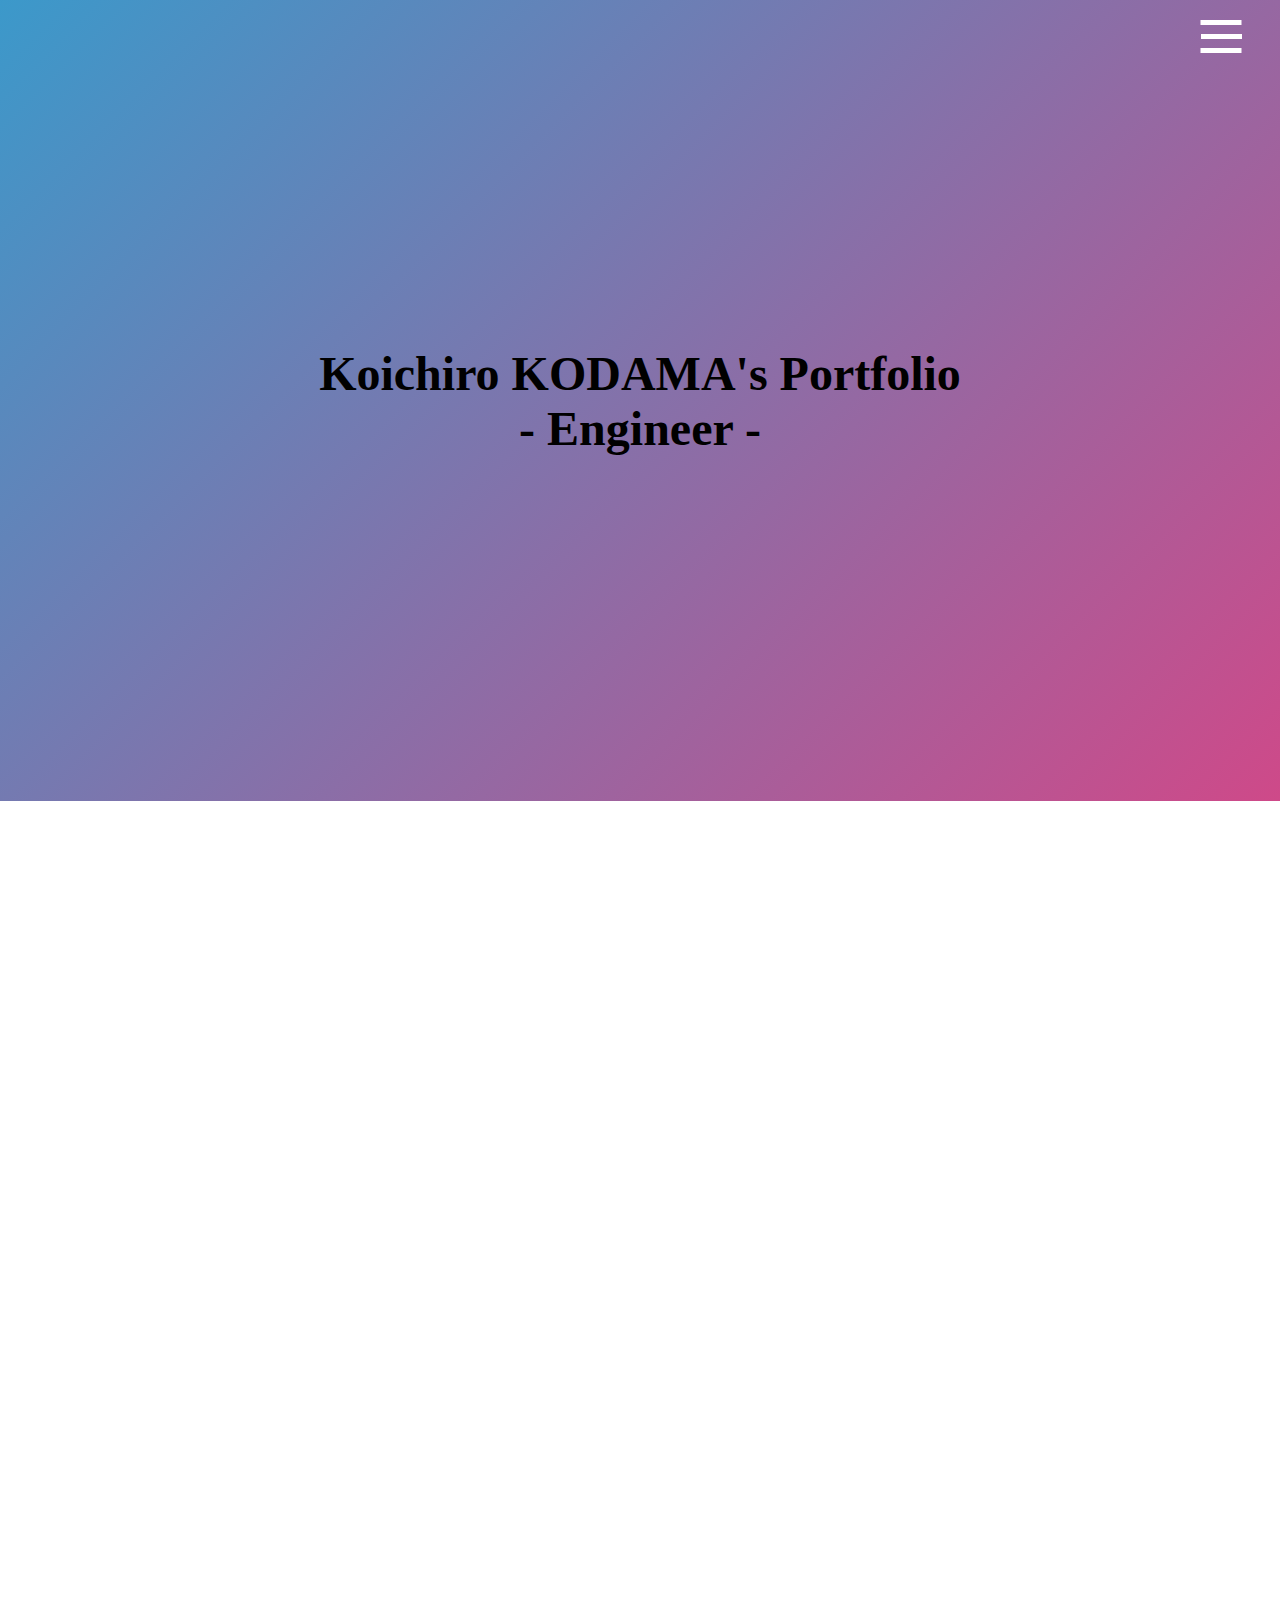
==== commit 96135c0b: "Update index.html" ====
--- a/index.html
+++ b/index.html
@@ -2,7 +2,7 @@
 <html lang="ja">
 <head>
     <meta charset="utf-8">
-    <title>Portfolio</title>
+    <title>Koichiro KODAMA's Portfolio</title>
     <meta name="viewport" content="width=device-width, initial-scale=1">
     <link rel="stylesheet" href="css/style.css">
 </head>
--- a/css/style.css
+++ b/css/style.css
@@ -302,8 +302,14 @@
 }
 
 .top h1 {
-  font-size: 3.5vw;
+  font-size: 1.5rem;
   color: #000;
+}
+
+@media print, screen and (min-width: 768px) {
+  .top h1 {
+    font-size: 3rem;
+  }
 }
 
 @-webkit-keyframes gradient {
@@ -623,10 +629,10 @@
 .contact .mail {
   display: inline-block;
   font-size: 35px;
-  padding: 5px 11px 5px 11px;
-  border-radius: 2px;
-  -webkit-transition: all .3s ease;
-  transition: all .3s ease;
+  padding: 1px 11px;
+  border-radius: 3px;
+  -webkit-transition: background-color .5s ease;
+  transition: background-color .5s ease;
 }
 
 .contact .mail:hover {
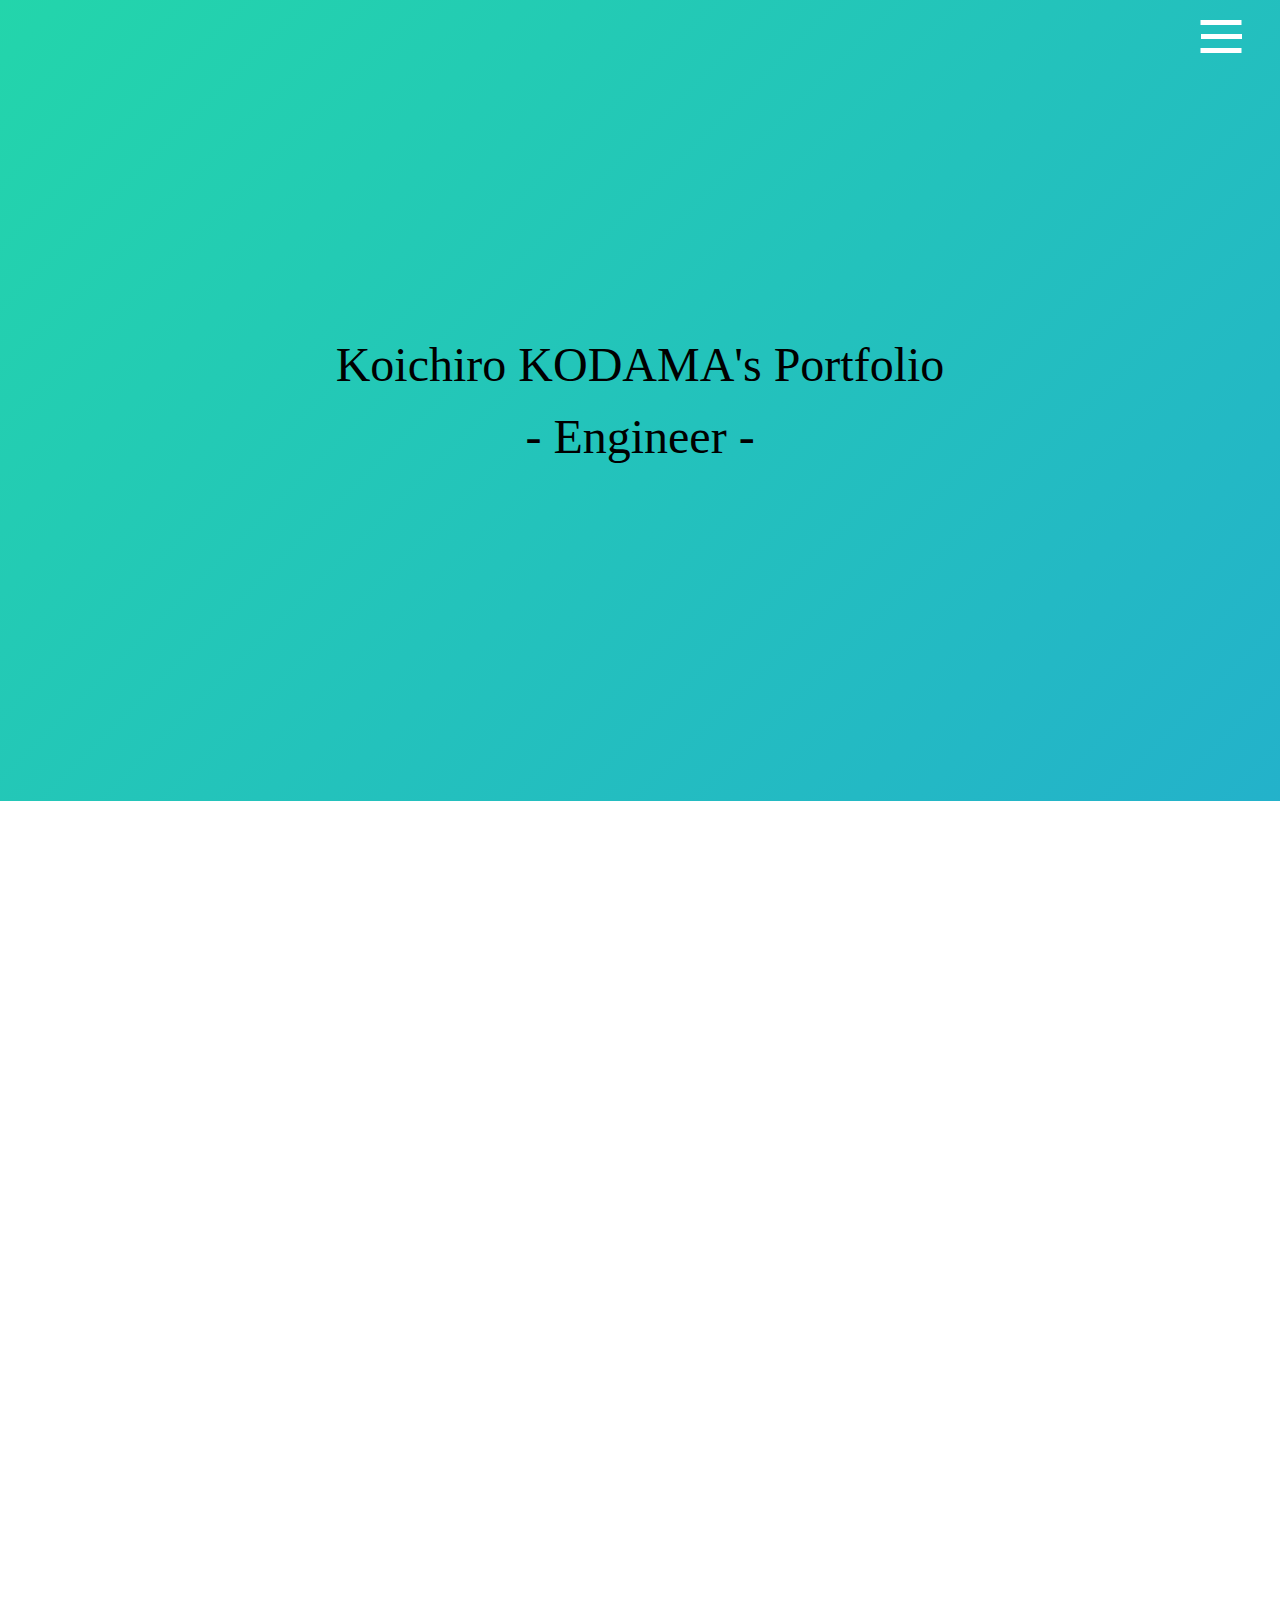
==== commit 747f2689: "Update index.html" ====
--- a/index.html
+++ b/index.html
@@ -2,8 +2,10 @@
 <html lang="ja">
 <head>
     <meta charset="utf-8">
+    <meta http-equiv="X-UA-Compatible" content="IE=edge">
+    <meta name="viewport" content="width=device-width, initial-scale=1">
     <title>Koichiro KODAMA's Portfolio</title>
-    <meta name="viewport" content="width=device-width, initial-scale=1">
+    <link rel="stylesheet" href="css/reset.css">
     <link rel="stylesheet" href="css/style.css">
 </head>
 <body>
@@ -85,7 +87,7 @@
                 <p>Level: ★★★★☆</p>
             </div>
             <div class="skill">
-                <img src="https://cdn.worldvectorlogo.com/logos/php.svg" alt="PHP">
+                <img src="img/PHP.png" alt="PHP">
                 <p>Level: ★★★☆☆</p>
             </div>
             <div class="skill">
--- a/css/style.css
+++ b/css/style.css
@@ -1,12 +1,18 @@
 * {
   margin: 0;
   -webkit-box-sizing: border-box;
-  box-sizing: border-box;
+          box-sizing: border-box;
   color: #fff;
 }
 
 body {
   font-family: 'Hiragino Mincho Pro',serif;
+  overflow-x: hidden;
+  line-height: 1.5;
+}
+
+body * {
+  background-position: center;
 }
 
 img {
@@ -26,6 +32,11 @@
 }
 
 .title {
+  font-size: 2.3rem;
+  padding-top: 55px;
+  padding-bottom: 9px;
+  -webkit-transform: scale(1, 1);
+          transform: scale(1, 1);
   font-size: 2.3rem;
   padding-top: 55px;
   padding-bottom: 9px;
@@ -48,69 +59,34 @@
   -webkit-transform: scale(0, 1);
   transform: scale(0, 1);
   -webkit-transform-origin: center top;
-  transform-origin: center top;
+          transform-origin: center top;
+  transition: -webkit-transform .3s;
   -webkit-transition: -webkit-transform .3s;
-  transition: -webkit-transform .3s;
   transition: transform .3s;
   transition: transform .3s, -webkit-transform .3s;
 }
 
 .title a:hover::after {
   -webkit-transform: scale(1, 1);
-  transform: scale(1, 1);
-}
-
-.title {
-  font-size: 2.3rem;
-  padding-top: 55px;
-  padding-bottom: 9px;
-}
-
-.title a {
-  position: relative;
-  display: inline-block;
-  text-decoration: none;
-}
-
-.title a::after {
-  position: absolute;
-  bottom: 0px;
-  left: 0;
-  content: '';
-  width: 100%;
-  height: 2px;
-  background: #000;
-  -webkit-transform: scale(0, 1);
-  transform: scale(0, 1);
-  -webkit-transform-origin: center top;
-  transform-origin: center top;
-  -webkit-transition: -webkit-transform .3s;
-  transition: -webkit-transform .3s;
-  transition: transform .3s;
-  transition: transform .3s, -webkit-transform .3s;
-}
-
-.title a:hover::after {
-  -webkit-transform: scale(1, 1);
-  transform: scale(1, 1);
+          transform: scale(1, 1);
 }
 
 .fadein {
   opacity: 0;
   -webkit-transition-duration: 1000ms;
-  transition-duration: 1000ms;
+          transition-duration: 1000ms;
   -webkit-transition-property: opacity, -webkit-transform;
   transition-property: opacity, -webkit-transform;
   transition-property: opacity, transform;
   transition-property: opacity, transform, -webkit-transform;
   -webkit-transform: translate(0, 50px);
-  transform: translate(0, 50px);
+          transform: translate(0, 50px);
 }
 
 .scroll-in {
   opacity: 1;
   -webkit-transform: translate(0, 0);
-  transform: translate(0, 0);
+          transform: translate(0, 0);
 }
 
 .blur {
@@ -124,455 +100,7 @@
   top: 0;
   height: 100vh;
   width: 100%;
-  -webkit-transform: translate(100%);
-  transform: translate(100%);
   z-index: 3;
-  display: -webkit-box;
-  display: -ms-flexbox;
-  display: flex;
-  -webkit-box-pack: center;
-  -ms-flex-pack: center;
-  justify-content: center;
-  -webkit-box-align: center;
-  -ms-flex-align: center;
-  align-items: center;
-}
-
-.drawer-list li {
-  list-style: none;
-  white-space: nowrap;
-  -webkit-transform: translatex(100vw);
-  transform: translatex(100vw);
-}
-
-.drawer-list li a {
-  text-decoration: none;
-  color: #fff;
-  text-align: center;
-  width: 223px;
-  margin-left: auto;
-  margin-right: auto;
-  display: block;
-  padding: 2rem;
-  font-size: 2.7rem;
-  position: relative;
-}
-
-.drawer-list li a::after {
-  position: absolute;
-  bottom: 29px;
-  left: 19px;
-  content: '';
-  width: 100%;
-  height: 2px;
-  background: #000;
-  -webkit-transform: scale(0, 2.5);
-  transform: scale(0, 2.5);
-  -webkit-transition: -webkit-transform 0.3s;
-  transition: -webkit-transform 0.3s;
-  transition: transform 0.3s;
-  transition: transform 0.3s, -webkit-transform 0.3s;
-}
-
-.menu:hover::after {
-  -webkit-transform: scale(0.9, 1.48);
-  transform: scale(0.9, 1.48);
-}
-
-input.bar {
-  display: none;
-}
-
-input.bar:checked ~ .drawer-list {
-  -webkit-transform: translatex(0);
-  transform: translatex(0);
-}
-
-input.bar:checked ~ .drawer-list li {
-  -webkit-transform: translatex(0);
-  transform: translatex(0);
-}
-
-input.bar:checked ~ .drawer-list li:nth-child(1) {
-  -webkit-transition: -webkit-transform 1s 0.08s cubic-bezier(0.29, 1.4, 0.44, 0.96);
-  transition: -webkit-transform 1s 0.08s cubic-bezier(0.29, 1.4, 0.44, 0.96);
-  transition: transform 1s 0.08s cubic-bezier(0.29, 1.4, 0.44, 0.96);
-  transition: transform 1s 0.08s cubic-bezier(0.29, 1.4, 0.44, 0.96), -webkit-transform 1s 0.08s cubic-bezier(0.29, 1.4, 0.44, 0.96);
-}
-
-input.bar:checked ~ .drawer-list li:nth-child(2) {
-  -webkit-transition: -webkit-transform 1s 0.16s cubic-bezier(0.29, 1.4, 0.44, 0.96);
-  transition: -webkit-transform 1s 0.16s cubic-bezier(0.29, 1.4, 0.44, 0.96);
-  transition: transform 1s 0.16s cubic-bezier(0.29, 1.4, 0.44, 0.96);
-  transition: transform 1s 0.16s cubic-bezier(0.29, 1.4, 0.44, 0.96), -webkit-transform 1s 0.16s cubic-bezier(0.29, 1.4, 0.44, 0.96);
-}
-
-input.bar:checked ~ .drawer-list li:nth-child(3) {
-  -webkit-transition: -webkit-transform 1s 0.24s cubic-bezier(0.29, 1.4, 0.44, 0.96);
-  transition: -webkit-transform 1s 0.24s cubic-bezier(0.29, 1.4, 0.44, 0.96);
-  transition: transform 1s 0.24s cubic-bezier(0.29, 1.4, 0.44, 0.96);
-  transition: transform 1s 0.24s cubic-bezier(0.29, 1.4, 0.44, 0.96), -webkit-transform 1s 0.24s cubic-bezier(0.29, 1.4, 0.44, 0.96);
-}
-
-input.bar:checked ~ .drawer-list li:nth-child(4) {
-  -webkit-transition: -webkit-transform 1s 0.32s cubic-bezier(0.29, 1.4, 0.44, 0.96);
-  transition: -webkit-transform 1s 0.32s cubic-bezier(0.29, 1.4, 0.44, 0.96);
-  transition: transform 1s 0.32s cubic-bezier(0.29, 1.4, 0.44, 0.96);
-  transition: transform 1s 0.32s cubic-bezier(0.29, 1.4, 0.44, 0.96), -webkit-transform 1s 0.32s cubic-bezier(0.29, 1.4, 0.44, 0.96);
-}
-
-input.bar:checked ~ label > i {
-  background-color: transparent;
-}
-
-input.bar:checked ~ label > i::before {
-  -webkit-transform: translate(-50%, -50%) rotate(45deg);
-          transform: translate(-50%, -50%) rotate(45deg);
-}
-
-input.bar:checked ~ label > i::after {
-  -webkit-transform: translate(-50%, -50%) rotate(-45deg);
-          transform: translate(-50%, -50%) rotate(-45deg);
-}
-
-label.bar {
-  z-index: 4;
-  position: relative;
-  display: block;
-  height: 28.3px;
-  width: 41px;
-  position: fixed;
-  top: 20px;
-  right: 3%;
-}
-
-label.bar:hover {
-  cursor: pointer;
-  opacity: 0.5;
-}
-
-label.bar i {
-  position: absolute;
-  width: 100%;
-  top: 50%;
-  height: 5px;
-  background-color: #fff;
-}
-
-label.bar i::before, label.bar i::after {
-  position: absolute;
-  width: 100%;
-  height: 5px;
-  left: 50%;
-  background-color: #fff;
-  content: "";
-  -webkit-transition: -webkit-transform 0.35s;
-  transition: -webkit-transform 0.35s;
-  transition: transform 0.35s;
-  transition: transform 0.35s, -webkit-transform 0.35s;
-}
-
-label.bar i::before {
-  top: 0;
-  -webkit-transform: translate(-50%, -14px);
-          transform: translate(-50%, -14px);
-}
-
-label.bar i::after {
-  -webkit-transform: translate(-50%, 14px);
-          transform: translate(-50%, 14px);
-}
-
-.top {
-  height: 801px;
-  display: -webkit-box;
-  display: -ms-flexbox;
-  display: flex;
-  -webkit-box-pack: center;
-  -ms-flex-pack: center;
-  justify-content: center;
-  -webkit-box-align: center;
-  -ms-flex-align: center;
-  align-items: center;
-  text-align: center;
-  background: linear-gradient(-45deg, #ee7752, #e73c7e, #23a6d5, #23d5ab);
-  background-size: 400% 400%;
-  -webkit-animation: gradient 11s ease infinite;
-  animation: gradient 11s ease infinite;
-}
-
-.top h1 {
-  font-size: 1.5rem;
-  color: #000;
-}
-
-@media print, screen and (min-width: 768px) {
-  .top h1 {
-    font-size: 3rem;
-  }
-}
-
-@-webkit-keyframes gradient {
-  0% {
-    background-position: 0% 50%;
-  }
-  50% {
-    background-position: 100% 50%;
-  }
-  100% {
-    background-position: 0% 50%;
-  }
-}
-
-@keyframes gradient {
-  0% {
-    background-position: 0% 50%;
-  }
-  50% {
-    background-position: 100% 50%;
-  }
-  100% {
-    background-position: 0% 50%;
-  }
-}
-
-.about {
-  text-align: center;
-  background-image: url(https://imatabi.jp/wp-content/uploads/2018/08/hosei.jpg);
-  background-size: cover;
-  padding-bottom: 85px;
-}
-
-.about .me {
-  width: 255px;
-  margin-left: auto;
-  margin-right: auto;
-  margin-top: 24px;
-}
-
-.about img {
-  border-radius: 50%;
-}
-
-.about .sub_title {
-  font-size: 22px;
-  padding-top: 29px;
-  margin-bottom: 15px;
-}
-
-.about .explation {
-  background-color: rgba(0, 0, 0, 0.5);
-  border-radius: 10px;
-  padding-top: 20px;
-  padding-bottom: 20px;
-  font-size: 1.26rem;
-}
-
-.about .explation p {
-  width: 90%;
-  opacity: 1;
-  margin: 0 auto;
-}
-
-.about .explation p .bold {
-  font-weight: bold;
-}
-
-.about .explation p .red {
-  color: red;
-}
-
-.skills {
-  text-align: center;
-  padding-bottom: 99px;
-  background-image: url(https://cdn-ak.f.st-hatena.com/images/fotolife/p/pcads_media/20210204/20210204114809.jpg);
-  background-size: cover;
-  color: #fff;
-}
-
-.skills .skill-session {
-  font-size: 18px;
-  background-color: rgba(0, 0, 0, 0.5);
-  border-radius: 15px;
-  padding-top: 52px;
-  padding-bottom: 24px;
-}
-
-@media print, screen and (min-width: 544px) {
-  .skills .skill-session {
-    display: -webkit-box;
-    display: -ms-flexbox;
-    display: flex;
-    -ms-flex-wrap: wrap;
-        flex-wrap: wrap;
-  }
-}
-
-.skills .skill {
-  margin-bottom: 29px;
-  width: 61%;
-  margin-left: auto;
-  margin-right: auto;
-}
-
-@media print, screen and (min-width: 544px) {
-  .skills .skill {
-    width: 33%;
-    margin-right: 11%;
-  }
-  .skills .skill:nth-child(odd) {
-    margin-left: 11.5%;
-  }
-}
-
-@media print, screen and (min-width: 768px) {
-  .skills .skill {
-    width: 21%;
-    margin: 0;
-    margin-bottom: 24px;
-    margin-right: 8%;
-  }
-  .skills .skill:nth-child(odd) {
-    margin-left: 0;
-  }
-  .skills .skill:first-child, .skills .skill:nth-child(4) {
-    margin-left: 10%;
-  }
-}
-
-.skills img {
-  width: 100%;
-  margin-bottom: 10px;
-}
-
-.skills img:hover {
-  -webkit-box-shadow: 10px 10px 10px rgba(0, 0, 0, 0.5);
-          box-shadow: 10px 10px 10px rgba(0, 0, 0, 0.5);
-  -webkit-transform: translateY(-5px);
-          transform: translateY(-5px);
-  -webkit-transition-duration: 0.5s;
-          transition-duration: 0.5s;
-}
-
-.service-cover {
-  background-image: url(https://next.rikunabi.com/journal/wp-content/uploads/2018/03/20160302041704-2.jpg);
-  background-size: cover;
-  text-align: center;
-  padding-bottom: 45px;
-  color: #fff;
-}
-
-.service-cover .services {
-  margin-top: 15px;
-}
-
-@media print, screen and (min-width: 768px) {
-  .service-cover .services {
-    display: -webkit-box;
-    display: -ms-flexbox;
-    display: flex;
-    -webkit-box-pack: justify;
-        -ms-flex-pack: justify;
-            justify-content: space-between;
-  }
-}
-
-.service-cover .service {
-  margin-bottom: 33px;
-}
-
-@media print, screen and (min-width: 768px) {
-  .service-cover .service {
-    width: 33%;
-  }
-}
-
-.service-cover .service-photo {
-  margin: 0 auto;
-  width: 201px;
-}
-
-.service-cover .service-photo img {
-  border-radius: 50%;
-}
-
-.service-cover .service_title {
-  margin-top: 24px;
-  margin-bottom: 8px;
-  font-size: 1.6rem;
-}
-
-.service-cover .service-explain {
-  background-color: rgba(0, 0, 0, 0.5);
-  border-radius: 10px;
-  padding-top: 20px;
-  padding-bottom: 20px;
-  font-size: 18px;
-}
-
-.service-cover .service-explain p {
-  margin: 0 auto;
-  width: 95%;
-}
-
-.service-cover .estimate {
-  padding-top: 45px;
-  font-size: 18px;
-}
-
-.works {
-  text-align: center;
-  background-image: url(https://i.gzn.jp/img/2015/07/16/smartphone-distract/00_m.jpg);
-  background-size: cover;
-  padding-bottom: 52px;
-  color: #fff;
-}
-
-.works .collection {
-  margin-top: 80px;
-}
-
-@media print, screen and (min-width: 768px) {
-  .works .collection {
-    display: -webkit-box;
-    display: -ms-flexbox;
-    display: flex;
-    -webkit-box-pack: justify;
-        -ms-flex-pack: justify;
-            justify-content: space-between;
-  }
-}
-
-.works .collection a {
-  width: 45%;
-  margin-bottom: 33px;
-}
-
-.works .portfolio {
-  overflow: hidden;
-  position: relative;
-  margin-top: 52px;
-}
-
-.works .portfolio:hover .mask1, .works .portfolio:hover .mask2 {
-  width: 50%;
-  height: 97.5%;
-  position: absolute;
-  top: 0;
-  background-color: rgba(0, 0, 0, 0.5);
-  -webkit-transition: all 0.4s ease;
-  transition: all 0.4s ease;
-}
-
-.works .portfolio:hover .mask1 {
-  left: 0px;
-}
-
-.works .portfolio:hover .mask2 {
-  right: 0px;
-}
-
-.works .portfolio:hover .caption {
   display: -webkit-box;
   display: -ms-flexbox;
   display: flex;
@@ -582,11 +110,373 @@
   -webkit-box-align: center;
       -ms-flex-align: center;
           align-items: center;
+  -webkit-transform: translate(100%);
+          transform: translate(100%);
+}
+
+.drawer-list li {
+  list-style: none;
+  white-space: nowrap;
+  -webkit-transform: translatex(100vw);
+          transform: translatex(100vw);
+}
+
+.drawer-list a {
+  text-decoration: none;
+  color: #fff;
+  text-align: center;
+  margin-left: auto;
+  margin-right: auto;
+  display: inline-block;
+  padding: 2rem 0;
+  font-size: 2.7rem;
+  position: relative;
+}
+
+.drawer-list a::after {
+  position: absolute;
+  bottom: 29px;
+  left: 19px;
+  content: '';
+  display: block;
+  width: 100%;
+  height: 3px;
+  background: #000;
+  -webkit-transform: scale(0, 0);
+          transform: scale(0, 0);
+  -webkit-transition: -webkit-transform 0.3s;
+  transition: -webkit-transform 0.3s;
+  transition: transform 0.3s;
+  transition: transform 0.3s, -webkit-transform 0.3s;
+}
+
+.drawer-list a:hover::after {
+  -webkit-transform: scale(1.2, 1);
+          transform: scale(1.2, 1);
+}
+
+input.bar {
+  display: none;
+}
+
+input.bar:checked ~ .drawer-list {
+  -webkit-transform: translate(0);
+          transform: translate(0);
+}
+
+input.bar:checked ~ .drawer-list li {
+  -webkit-transform: translatex(0);
+          transform: translatex(0);
+}
+
+input.bar:checked ~ .drawer-list li:nth-child(1) {
+  -webkit-transition: -webkit-transform 1s 0.08s cubic-bezier(0.29, 1.4, 0.44, 0.96);
+  transition: -webkit-transform 1s 0.08s cubic-bezier(0.29, 1.4, 0.44, 0.96);
+  transition: transform 1s 0.08s cubic-bezier(0.29, 1.4, 0.44, 0.96);
+  transition: transform 1s 0.08s cubic-bezier(0.29, 1.4, 0.44, 0.96), -webkit-transform 1s 0.08s cubic-bezier(0.29, 1.4, 0.44, 0.96);
+}
+
+input.bar:checked ~ .drawer-list li:nth-child(2) {
+  -webkit-transition: -webkit-transform 1s 0.16s cubic-bezier(0.29, 1.4, 0.44, 0.96);
+  transition: -webkit-transform 1s 0.16s cubic-bezier(0.29, 1.4, 0.44, 0.96);
+  transition: transform 1s 0.16s cubic-bezier(0.29, 1.4, 0.44, 0.96);
+  transition: transform 1s 0.16s cubic-bezier(0.29, 1.4, 0.44, 0.96), -webkit-transform 1s 0.16s cubic-bezier(0.29, 1.4, 0.44, 0.96);
+}
+
+input.bar:checked ~ .drawer-list li:nth-child(3) {
+  -webkit-transition: -webkit-transform 1s 0.24s cubic-bezier(0.29, 1.4, 0.44, 0.96);
+  transition: -webkit-transform 1s 0.24s cubic-bezier(0.29, 1.4, 0.44, 0.96);
+  transition: transform 1s 0.24s cubic-bezier(0.29, 1.4, 0.44, 0.96);
+  transition: transform 1s 0.24s cubic-bezier(0.29, 1.4, 0.44, 0.96), -webkit-transform 1s 0.24s cubic-bezier(0.29, 1.4, 0.44, 0.96);
+}
+
+input.bar:checked ~ .drawer-list li:nth-child(4) {
+  -webkit-transition: -webkit-transform 1s 0.32s cubic-bezier(0.29, 1.4, 0.44, 0.96);
+  transition: -webkit-transform 1s 0.32s cubic-bezier(0.29, 1.4, 0.44, 0.96);
+  transition: transform 1s 0.32s cubic-bezier(0.29, 1.4, 0.44, 0.96);
+  transition: transform 1s 0.32s cubic-bezier(0.29, 1.4, 0.44, 0.96), -webkit-transform 1s 0.32s cubic-bezier(0.29, 1.4, 0.44, 0.96);
+}
+
+input.bar:checked ~ label > i {
+  background-color: transparent;
+}
+
+input.bar:checked ~ label > i::before {
+  -webkit-transform: translate(-50%, -50%) rotate(45deg);
+          transform: translate(-50%, -50%) rotate(45deg);
+}
+
+input.bar:checked ~ label > i::after {
+  -webkit-transform: translate(-50%, -50%) rotate(-45deg);
+          transform: translate(-50%, -50%) rotate(-45deg);
+}
+
+label {
+  z-index: 4;
+  position: relative;
+  height: 28.3px;
+  width: 41px;
+  position: fixed;
+  top: 20px;
+  right: 3%;
+}
+
+label:hover {
+  cursor: pointer;
+  opacity: 0.5;
+}
+
+label i {
+  position: absolute;
+  width: 100%;
+  top: 50%;
+  height: 5px;
+  background-color: #fff;
+}
+
+label i::before, label i::after {
+  content: "";
+  position: absolute;
+  width: 100%;
+  height: 5px;
+  left: 50%;
+  background-color: #fff;
+  -webkit-transition: -webkit-transform 0.35s;
+  transition: -webkit-transform 0.35s;
+  transition: transform 0.35s;
+  transition: transform 0.35s, -webkit-transform 0.35s;
+}
+
+label i::before {
+  top: 0;
+  -webkit-transform: translate(-50%, -14px);
+          transform: translate(-50%, -14px);
+}
+
+label i::after {
+  -webkit-transform: translate(-50%, 14px);
+          transform: translate(-50%, 14px);
+}
+
+.top {
+  height: 801px;
+  display: -webkit-box;
+  display: -ms-flexbox;
+  display: flex;
+  -webkit-box-pack: center;
+      -ms-flex-pack: center;
+          justify-content: center;
+  -webkit-box-align: center;
+      -ms-flex-align: center;
+          align-items: center;
+  text-align: center;
+  background: linear-gradient(-45deg, #ee7752, #e73c7e, #23a6d5, #23d5ab);
+  background-size: 400% 400%;
+  -webkit-animation: gradient 11s ease infinite;
+          animation: gradient 11s ease infinite;
+}
+
+.top h1 {
+  font-size: 1.5rem;
+  color: #000;
+}
+
+@media print, screen and (min-width: 768px) {
+  .top h1 {
+    font-size: 3rem;
+  }
+}
+
+@-webkit-keyframes gradient {
+  0% {
+    background-position: 0% 50%;
+  }
+  50% {
+    background-position: 100% 50%;
+  }
+  100% {
+    background-position: 0% 50%;
+  }
+}
+
+@keyframes gradient {
+  0% {
+    background-position: 0% 50%;
+  }
+  50% {
+    background-position: 100% 50%;
+  }
+  100% {
+    background-position: 0% 50%;
+  }
+}
+
+.about {
+  text-align: center;
+  background-image: url(https://imatabi.jp/wp-content/uploads/2018/08/hosei.jpg);
+  background-size: cover;
+  padding-bottom: 85px;
+  background-attachment: fixed;
+}
+
+.about .me {
+  width: 255px;
+  margin-left: auto;
+  margin-right: auto;
+  margin-top: 24px;
+}
+
+.about img {
+  border-radius: 50%;
+}
+
+.about .sub_title {
+  font-size: 22px;
+  padding-top: 29px;
+  margin-bottom: 15px;
+}
+
+.about .explation {
+  background-color: rgba(0, 0, 0, 0.5);
+  border-radius: 10px;
+  padding-top: 20px;
+  padding-bottom: 20px;
+  font-size: 1.26rem;
+}
+
+.about .explation p {
+  width: 90%;
+  opacity: 1;
+  margin: 0 auto;
+}
+
+.about .bold {
+  font-weight: bold;
+}
+
+.about .red {
+  color: red;
+}
+
+.service-cover {
+  background-image: url(https://next.rikunabi.com/journal/wp-content/uploads/2018/03/20160302041704-2.jpg);
+  background-attachment: fixed;
+  background-size: cover;
+  text-align: center;
+  padding-bottom: 45px;
+  color: #fff;
+}
+
+.service-cover .services {
+  margin-top: 15px;
+  display: -webkit-box;
+  display: -ms-flexbox;
+  display: flex;
+  -webkit-box-pack: justify;
+      -ms-flex-pack: justify;
+          justify-content: space-between;
+  -ms-flex-wrap: wrap;
+      flex-wrap: wrap;
+}
+
+.service-cover .service {
+  margin-bottom: 33px;
+}
+
+@media print, screen and (min-width: 768px) {
+  .service-cover .service {
+    width: 33%;
+  }
+}
+
+.service-cover .service-photo {
+  margin: 0 auto;
+  width: 201px;
+}
+
+.service-cover img {
+  border-radius: 50%;
+}
+
+.service-cover .service_title {
+  margin-top: 24px;
+  margin-bottom: 8px;
+  font-size: 1.6rem;
+}
+
+.service-cover .service-explain {
+  background-color: rgba(0, 0, 0, 0.5);
+  border-radius: 10px;
+  padding-top: 20px;
+  padding-bottom: 20px;
+  font-size: 18px;
+}
+
+.service-cover .service-explain p {
+  margin: 0 auto;
+  width: 95%;
+}
+
+.service-cover .estimate {
+  padding-top: 45px;
+  font-size: 18px;
+}
+
+.works {
+  text-align: center;
+  background-image: url(https://i.gzn.jp/img/2015/07/16/smartphone-distract/00_m.jpg);
+  background-size: cover;
+  padding-bottom: 52px;
+}
+
+.works .collection {
+  margin-top: 80px;
+}
+
+.works .collection a {
+  width: 45%;
+  margin-bottom: 33px;
+}
+
+@media print, screen and (min-width: 768px) {
+  .works .collection {
+    display: -webkit-box;
+    display: -ms-flexbox;
+    display: flex;
+    -webkit-box-pack: justify;
+        -ms-flex-pack: justify;
+            justify-content: space-between;
+  }
+}
+
+.works .portfolio {
+  overflow: hidden;
+  position: relative;
+}
+
+.works .portfolio:hover .mask1, .works .portfolio:hover .mask2 {
+  position: absolute;
+  top: 0;
+  background-color: rgba(0, 0, 0, 0.5);
+  -webkit-transition: all 0.4s ease;
+  transition: all 0.4s ease;
+}
+
+.works .portfolio:hover .mask1 {
+  left: 0px;
+}
+
+.works .portfolio:hover .mask2 {
+  right: 0px;
+}
+
+.works .portfolio:hover .caption {
   visibility: visible;
 }
 
-.works .portfolio:hover .caption p {
-  opacity: 1;
+.works .mask1, .works .mask2 {
+  width: 50%;
+  height: 100%;
 }
 
 .works .mask1 {
@@ -598,24 +488,119 @@
 }
 
 .works .caption {
+  display: -webkit-box;
+  display: -ms-flexbox;
+  display: flex;
+  -webkit-box-pack: center;
+      -ms-flex-pack: center;
+          justify-content: center;
+  -webkit-box-align: center;
+      -ms-flex-align: center;
+          align-items: center;
   width: 100%;
   height: 100%;
   visibility: hidden;
   position: absolute;
   top: 0;
-  left: 0;
   -webkit-transition: all 0.4s step-end;
   transition: all 0.4s step-end;
-  font-size: 105%;
-}
-
-.works .caption p {
+  font-size: 1vw;
+}
+
+@media print, screen and (min-width: 768px) {
+  .works .caption {
+    font-size: 1.2vw;
+  }
+}
+
+.works img {
+  display: block;
+}
+
+.skills {
+  text-align: center;
+  padding-bottom: 99px;
+  background-image: url(https://cdn-ak.f.st-hatena.com/images/fotolife/p/pcads_media/20210204/20210204114809.jpg);
+  background-size: cover;
   color: #fff;
-  opacity: 0;
+}
+
+.skills .skill-session {
+  font-size: 18px;
+  background-color: rgba(0, 0, 0, 0.5);
+  border-radius: 15px;
+  padding-top: 52px;
+  padding-bottom: 24px;
+}
+
+@media print, screen and (min-width: 544px) {
+  .skills .skill-session {
+    display: -webkit-box;
+    display: -ms-flexbox;
+    display: flex;
+    -ms-flex-wrap: wrap;
+        flex-wrap: wrap;
+  }
+}
+
+.skills .skill {
+  margin-bottom: 29px;
+  width: 61%;
+  margin-left: auto;
+  margin-right: auto;
+}
+
+@media print, screen and (min-width: 544px) {
+  .skills .skill {
+    width: 33%;
+    margin-right: 11%;
+  }
+}
+
+@media print, screen and (min-width: 768px) {
+  .skills .skill {
+    width: 21%;
+    margin: 0;
+    margin-bottom: 24px;
+    margin-right: 8%;
+  }
+}
+
+@media print, screen and (min-width: 544px) {
+  .skills .skill:nth-child(odd) {
+    margin-left: 11.5%;
+  }
+}
+
+@media print, screen and (min-width: 768px) {
+  .skills .skill:nth-child(odd) {
+    margin-left: 0;
+  }
+}
+
+@media print, screen and (min-width: 768px) {
+  .skills .skill:nth-child(1), .skills .skill:nth-child(4) {
+    margin-left: 10%;
+  }
+}
+
+.skills img {
+  width: 100%;
+  margin-bottom: 10px;
+}
+
+.skills img:hover {
+  -webkit-box-shadow: 10px 10px 10px rgba(0, 0, 0, 0.5);
+          box-shadow: 10px 10px 10px rgba(0, 0, 0, 0.5);
+  -webkit-transform: translateY(-5px);
+          transform: translateY(-5px);
+  -webkit-transition-duration: .5s;
+          transition-duration: .5s;
 }
 
 .contact {
   background-image: url(https://www.knt.co.jp/holiday/images/zekkei_nature_mv.jpg);
+  background-attachment: fixed;
   background-size: cover;
   background-position: center;
   text-align: center;
@@ -624,6 +609,8 @@
 
 .contact .depend {
   font-size: 20px;
+  margin-top: 30px;
+  margin-bottom: 45px;
 }
 
 .contact .mail {
@@ -636,11 +623,11 @@
 }
 
 .contact .mail:hover {
-  background-color: #e94408;
+  background-color: #ef5f2b;
 }
 
 .contact footer {
-  margin-top: 75px;
+  margin-top: 55px;
   text-align: center;
   padding: 15px;
 }
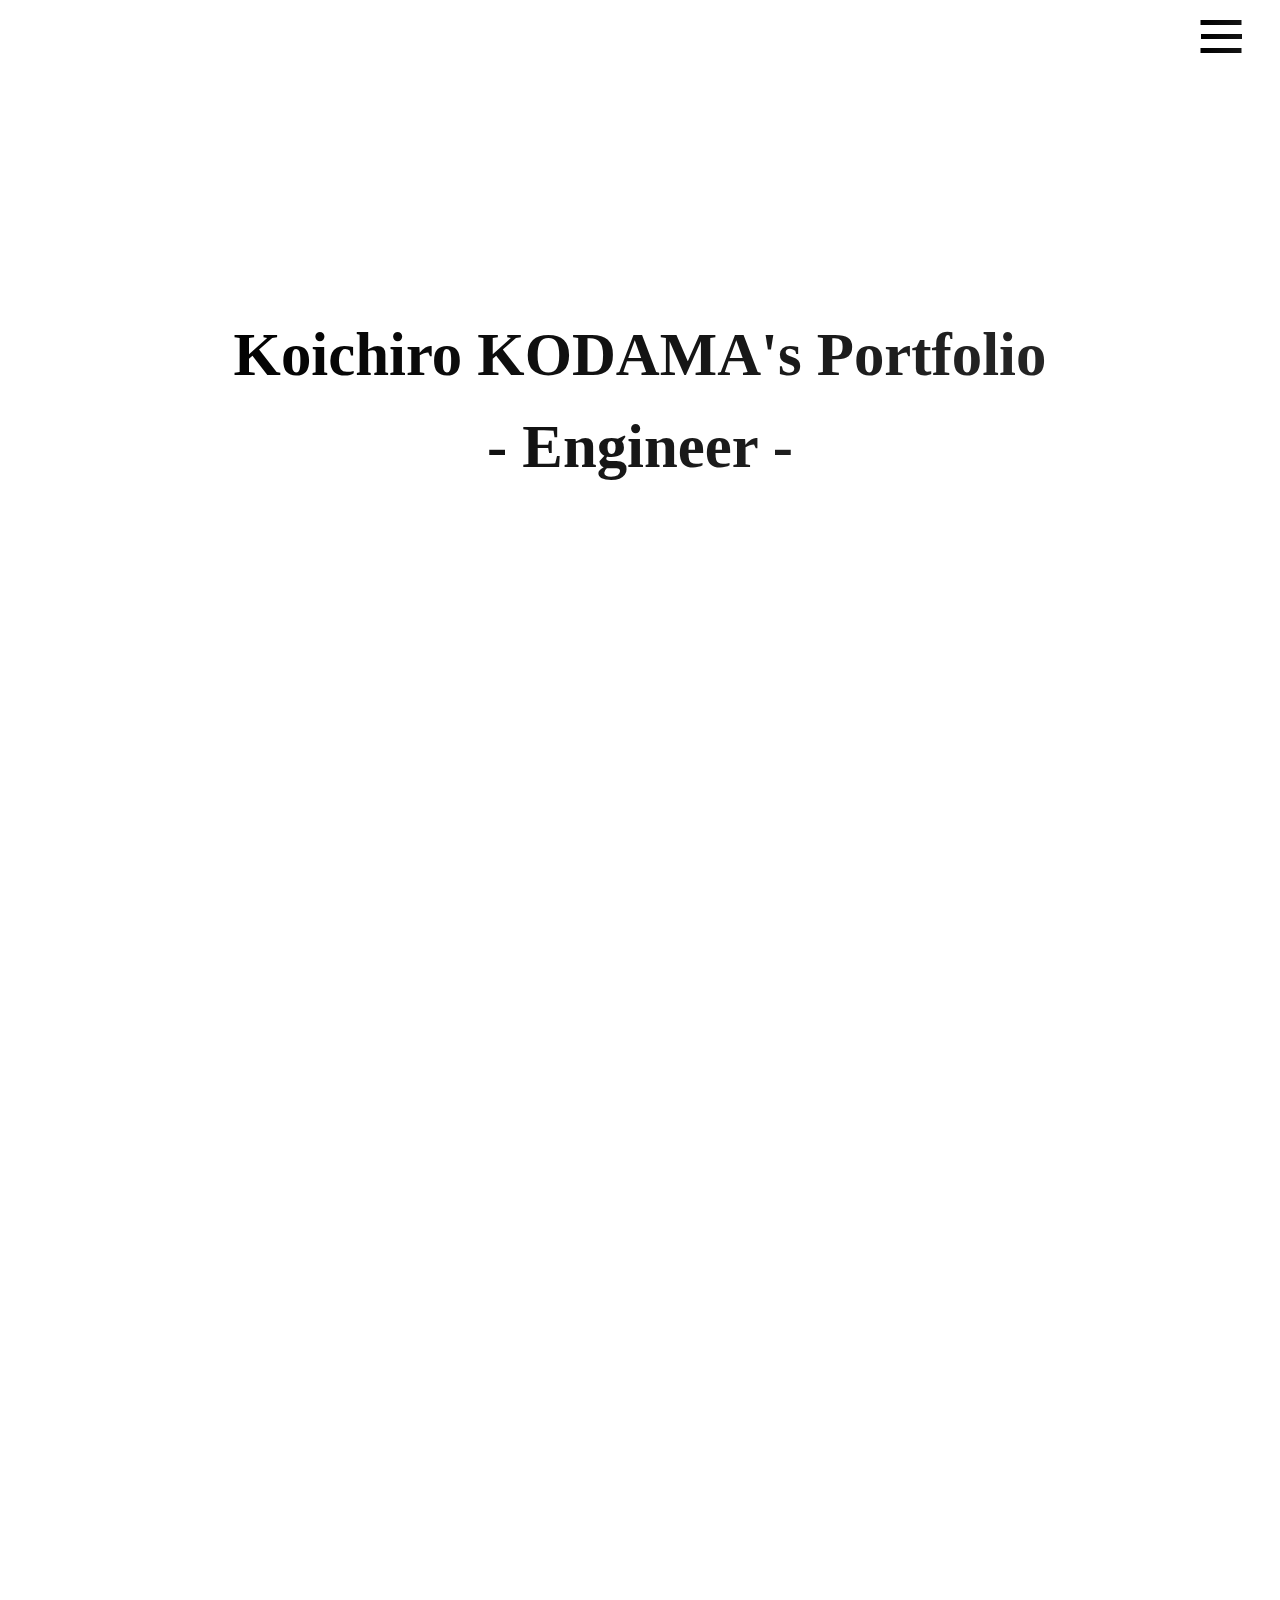
==== commit 2979b987: "Update index.html" ====
--- a/index.html
+++ b/index.html
@@ -151,7 +151,7 @@
         <div class="collection container">
             <a href="https://latorll.github.io/main_portfolio/" class="fadein">
                 <section class="portfolio">
-                    <img src="img/main_Portfolio.jpg" alt="Koichiro Kodama's Portfolio">
+                    <img src="img/main_Portfolio.png" alt="Koichiro Kodama's Portfolio">
                     <div class="mask1"></div>
                     <div class="mask2"></div>
                     <div class="caption">
@@ -165,7 +165,7 @@
             </a>
             <a href="https://latorll.github.io/gokurakutei/" class="fadein">
                 <section class="portfolio">
-                    <img src="https://i.gyazo.com/6a8fddf14fd7e0289e4a46379a72a610.jpg" alt="極楽亭"/>
+                    <img src="img/gokurakutei.png" alt="極楽亭"/>
                     <div class="mask1"></div>
                     <div class="mask2"></div>
                     <div class="caption">
--- a/css/style.css
+++ b/css/style.css
@@ -90,8 +90,12 @@
 }
 
 .blur {
-  -webkit-filter: blur(7px);
-          filter: blur(7px);
+  -webkit-filter: blur(11px);
+          filter: blur(11px);
+  -webkit-transition: -webkit-filter 2s;
+  transition: -webkit-filter 2s;
+  transition: filter 2s;
+  transition: filter 2s, -webkit-filter 2s;
 }
 
 .drawer-list {
@@ -197,10 +201,6 @@
   transition: transform 1s 0.32s cubic-bezier(0.29, 1.4, 0.44, 0.96), -webkit-transform 1s 0.32s cubic-bezier(0.29, 1.4, 0.44, 0.96);
 }
 
-input.bar:checked ~ label > i {
-  background-color: transparent;
-}
-
 input.bar:checked ~ label > i::before {
   -webkit-transform: translate(-50%, -50%) rotate(45deg);
           transform: translate(-50%, -50%) rotate(45deg);
@@ -221,26 +221,33 @@
   right: 3%;
 }
 
+label.white i, label.white i::before, label.white i::after {
+  background: #fff;
+}
+
 label:hover {
   cursor: pointer;
   opacity: 0.5;
 }
 
-label i {
-  position: absolute;
-  width: 100%;
-  top: 50%;
-  height: 5px;
-  background-color: #fff;
-}
-
-label i::before, label i::after {
-  content: "";
+label i, label i::before, label i::after {
   position: absolute;
   width: 100%;
   height: 5px;
+  background: -webkit-gradient(linear, right top, left top, from(#fff), to(#000));
+  background: linear-gradient(-90deg, #fff, #000);
+  -webkit-animation: gradient 24s ease infinite;
+          animation: gradient 24s ease infinite;
+  background-size: 1300% 1300%;
+}
+
+label i {
+  top: 50%;
+}
+
+label i::before, label i::after {
+  content: "";
   left: 50%;
-  background-color: #fff;
   -webkit-transition: -webkit-transform 0.35s;
   transition: -webkit-transform 0.35s;
   transition: transform 0.35s;
@@ -256,6 +263,10 @@
 label i::after {
   -webkit-transform: translate(-50%, 14px);
           transform: translate(-50%, 14px);
+}
+
+input.bar:checked ~ label > i {
+  background: transparent;
 }
 
 .top {
@@ -270,20 +281,47 @@
       -ms-flex-align: center;
           align-items: center;
   text-align: center;
-  background: linear-gradient(-45deg, #ee7752, #e73c7e, #23a6d5, #23d5ab);
-  background-size: 400% 400%;
-  -webkit-animation: gradient 11s ease infinite;
-          animation: gradient 11s ease infinite;
+  background: linear-gradient(-45deg, #000, #000, #000, #000, #f00, #fe0, #0f0, #00f, #71eaff, #fff, #fff, #fff, #fff);
+  background-size: 3000% 3000%;
+  -webkit-animation: gradient 24s ease infinite;
+          animation: gradient 24s ease infinite;
 }
 
 .top h1 {
-  font-size: 1.5rem;
-  color: #000;
+  font-size: 2.5rem;
+  color: #fff;
+  font-weight: 800;
+  background: linear-gradient(-45deg, #fff, #868686, #000000);
+  background-size: 750% auto;
+  background-clip: text;
+  -webkit-background-clip: text;
+  -webkit-text-fill-color: transparent;
+  -webkit-animation: gradientEffect 12s infinite alternate;
+          animation: gradientEffect 12s infinite alternate;
+  text-align: center;
 }
 
 @media print, screen and (min-width: 768px) {
   .top h1 {
-    font-size: 3rem;
+    font-size: 3.8rem;
+  }
+}
+
+@-webkit-keyframes gradientEffect {
+  from {
+    background-position: left;
+  }
+  to {
+    background-position: right;
+  }
+}
+
+@keyframes gradientEffect {
+  from {
+    background-position: left;
+  }
+  to {
+    background-position: right;
   }
 }
 
@@ -426,16 +464,24 @@
   text-align: center;
   background-image: url(https://i.gzn.jp/img/2015/07/16/smartphone-distract/00_m.jpg);
   background-size: cover;
-  padding-bottom: 52px;
+  padding-bottom: 95px;
+  padding-top: 33px;
 }
 
 .works .collection {
-  margin-top: 80px;
+  margin-top: 55px;
+  display: block;
+  width: 81%;
 }
 
 .works .collection a {
-  width: 45%;
-  margin-bottom: 33px;
+  display: block;
+}
+
+@media print, screen and (min-width: 768px) {
+  .works .collection a {
+    width: 45%;
+  }
 }
 
 @media print, screen and (min-width: 768px) {
@@ -452,6 +498,16 @@
 .works .portfolio {
   overflow: hidden;
   position: relative;
+}
+
+.works .portfolio:nth-child(n+1) {
+  margin-top: 80px;
+}
+
+@media print, screen and (min-width: 768px) {
+  .works .portfolio:nth-child(n+1) {
+    margin-top: 0;
+  }
 }
 
 .works .portfolio:hover .mask1, .works .portfolio:hover .mask2 {
@@ -504,7 +560,7 @@
   top: 0;
   -webkit-transition: all 0.4s step-end;
   transition: all 0.4s step-end;
-  font-size: 1vw;
+  font-size: 16px;
 }
 
 @media print, screen and (min-width: 768px) {
@@ -631,4 +687,3 @@
   text-align: center;
   padding: 15px;
 }
-/*# sourceMappingURL=style.css.map */
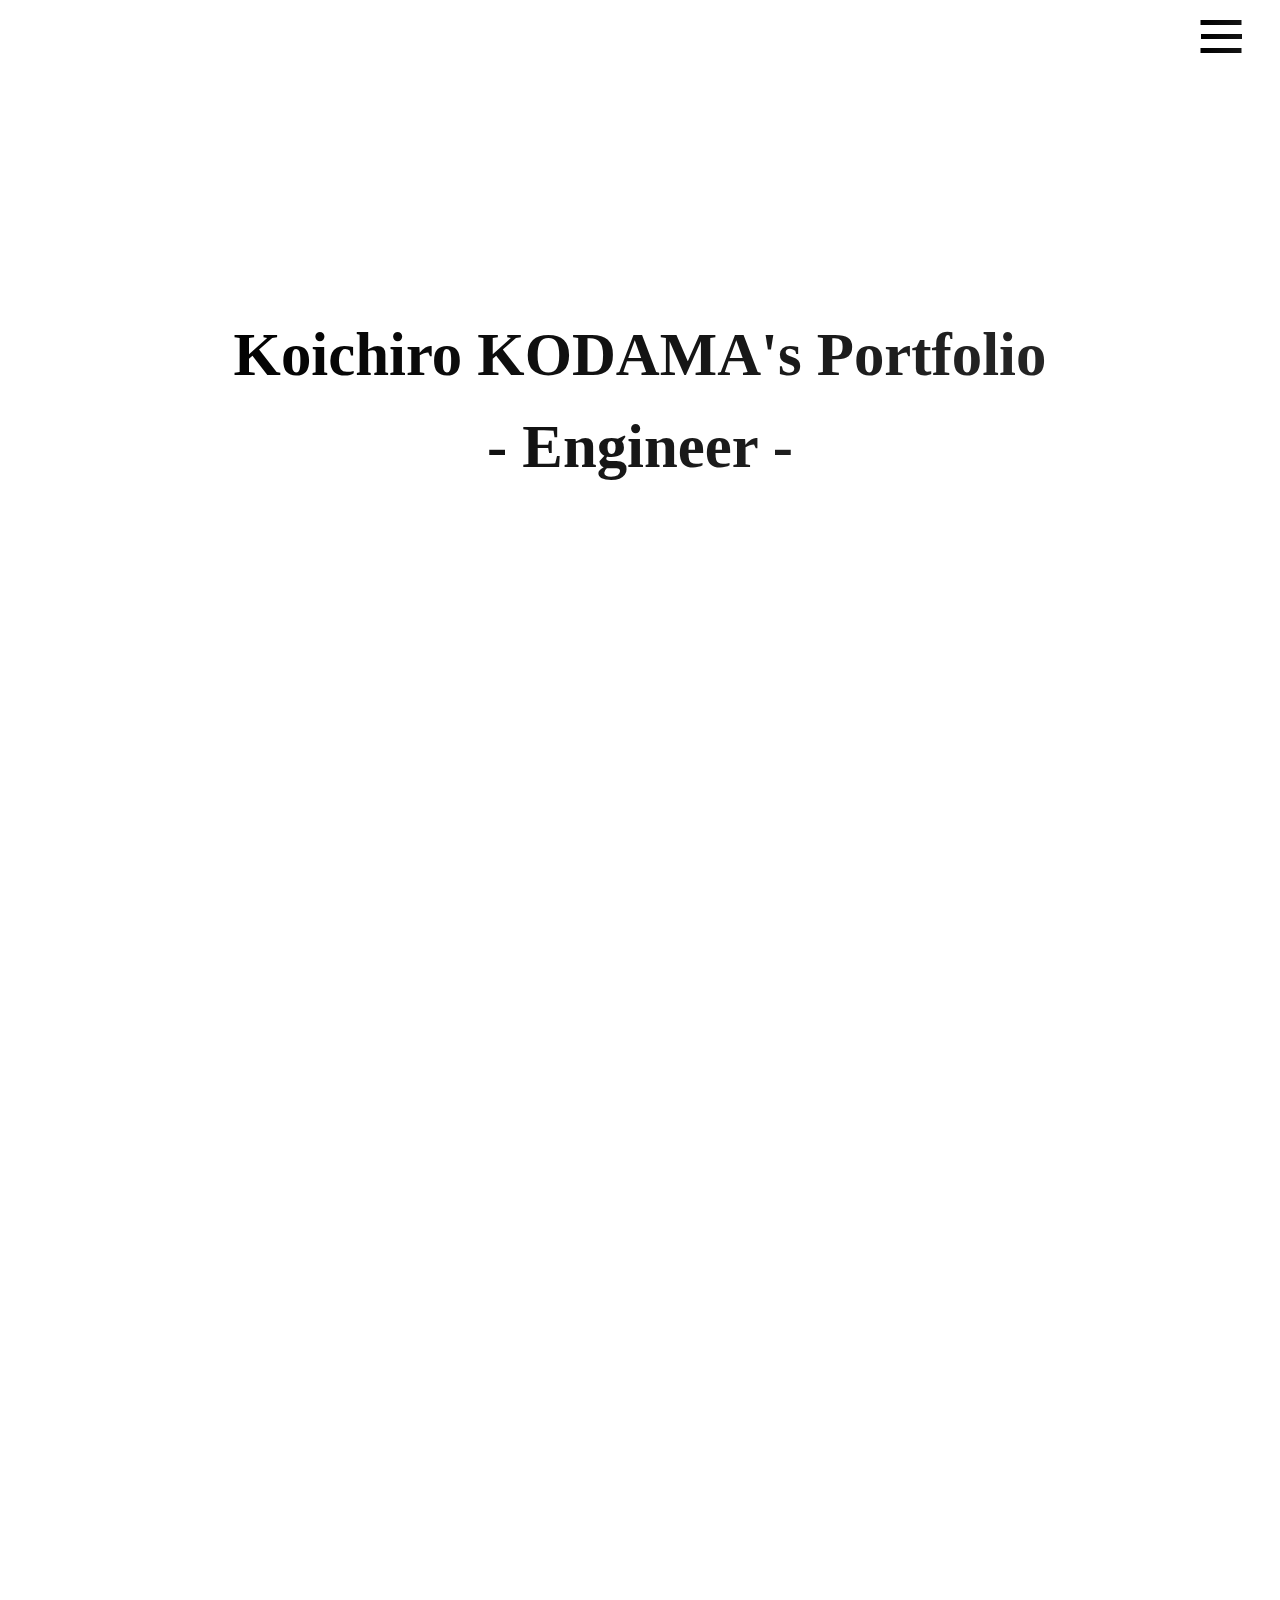
==== commit f6170420: "Update index.html" ====
--- a/index.html
+++ b/index.html
@@ -59,7 +59,7 @@
                 1999年：愛知県名古屋市出身<br><br>
                 2018年：三重県立桑名工業高等学校を卒業<br><br>
                 2019年：産業能率大学情報マネジメント学部現代マネジメント学科入学<br><br>
-                現在同大学同学科第三学年在学中<br><br>
+                現在同大学同学科第四学年在学中<br><br>
                 プログラミングスクールTechAcademyの「フロントエンドコース」「Webマーケティングコース」「Webアプリケーションコース」「Wordpressコース」「Pythonコース」を2ヶ月で修了
             </p>
         </div>
